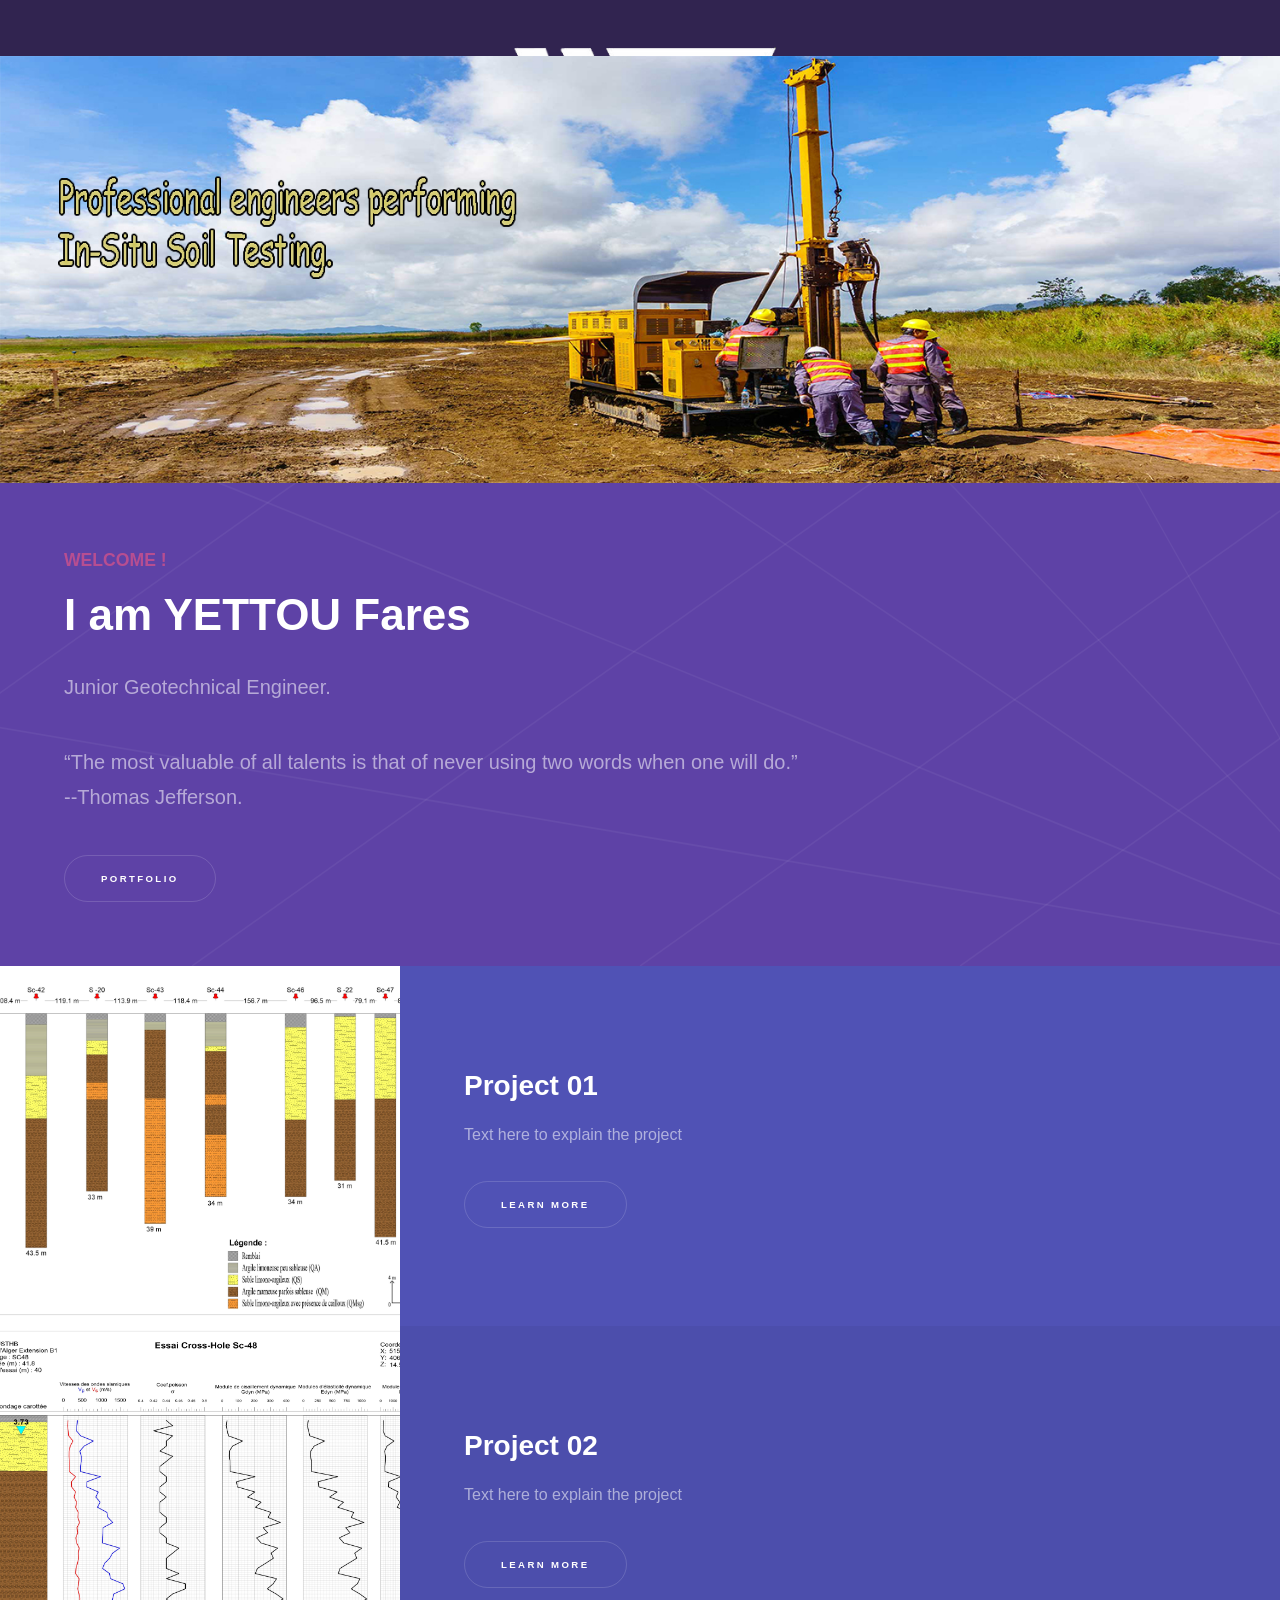
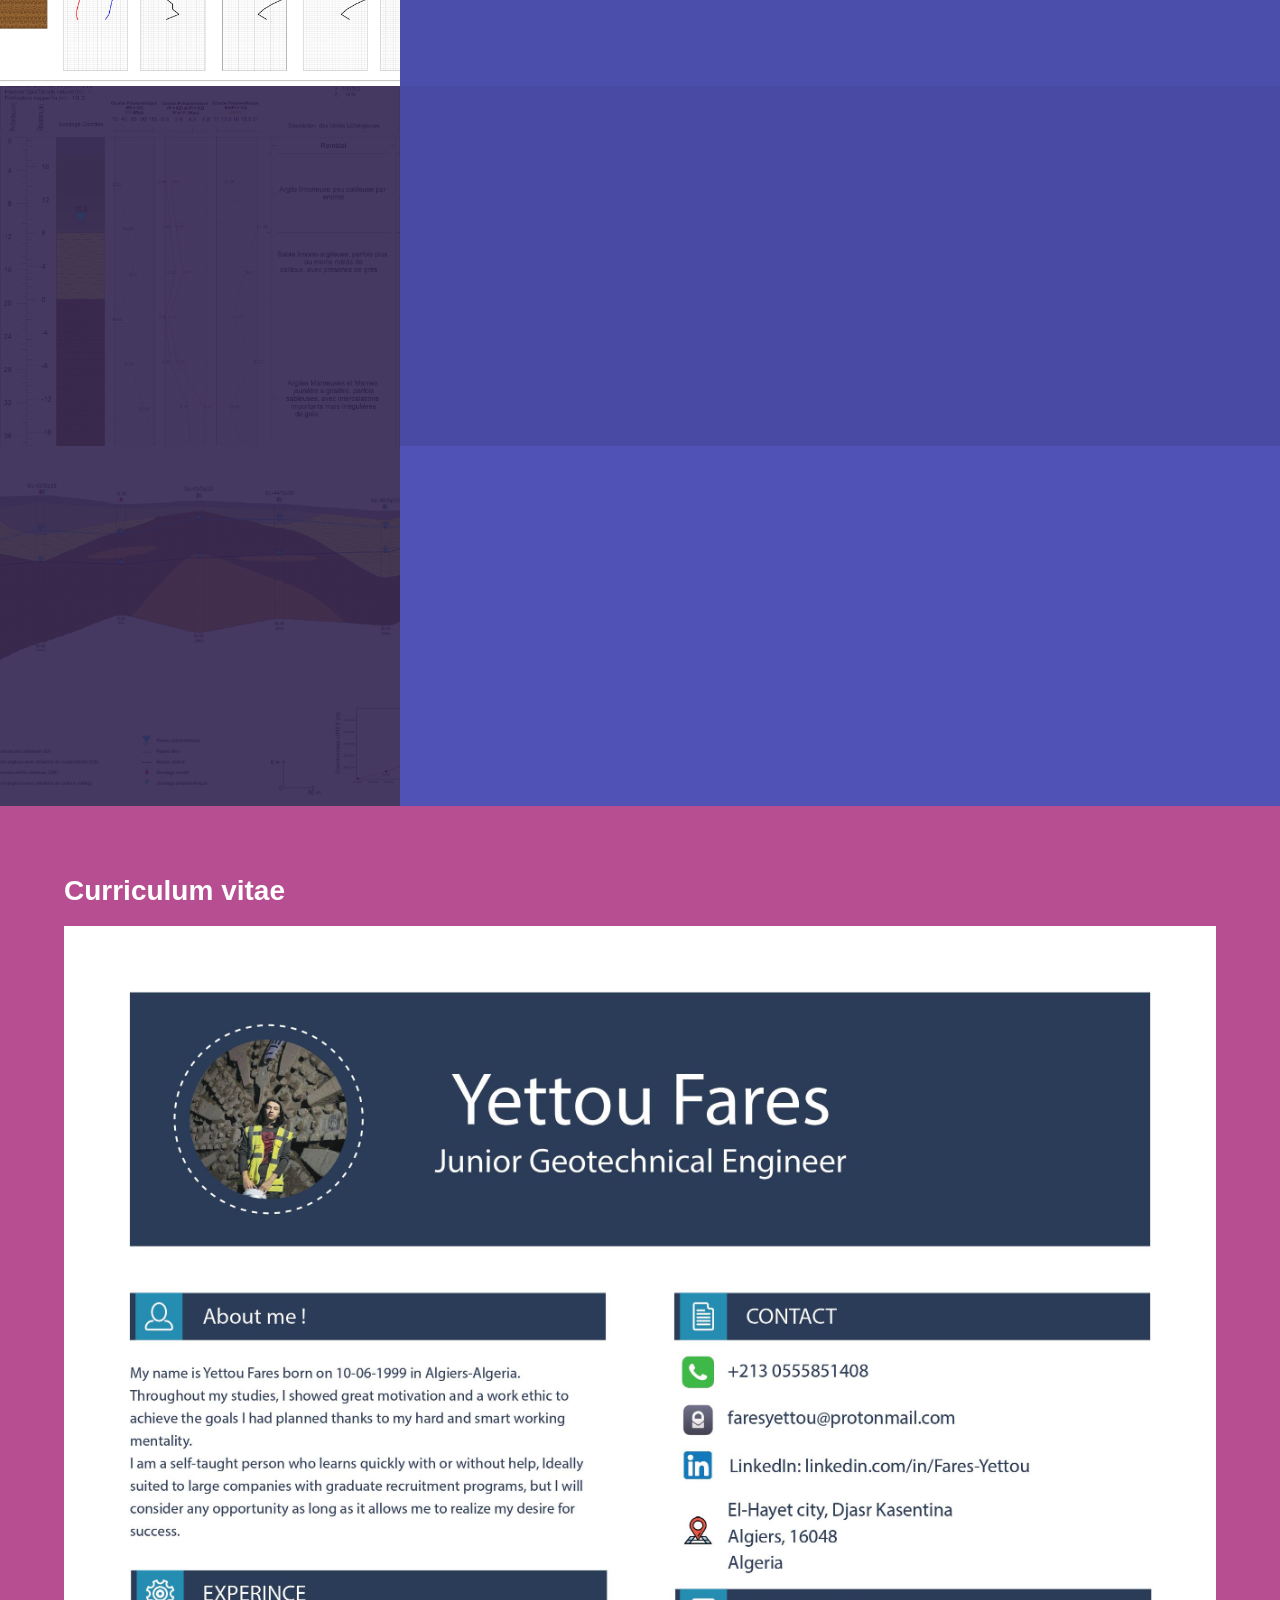
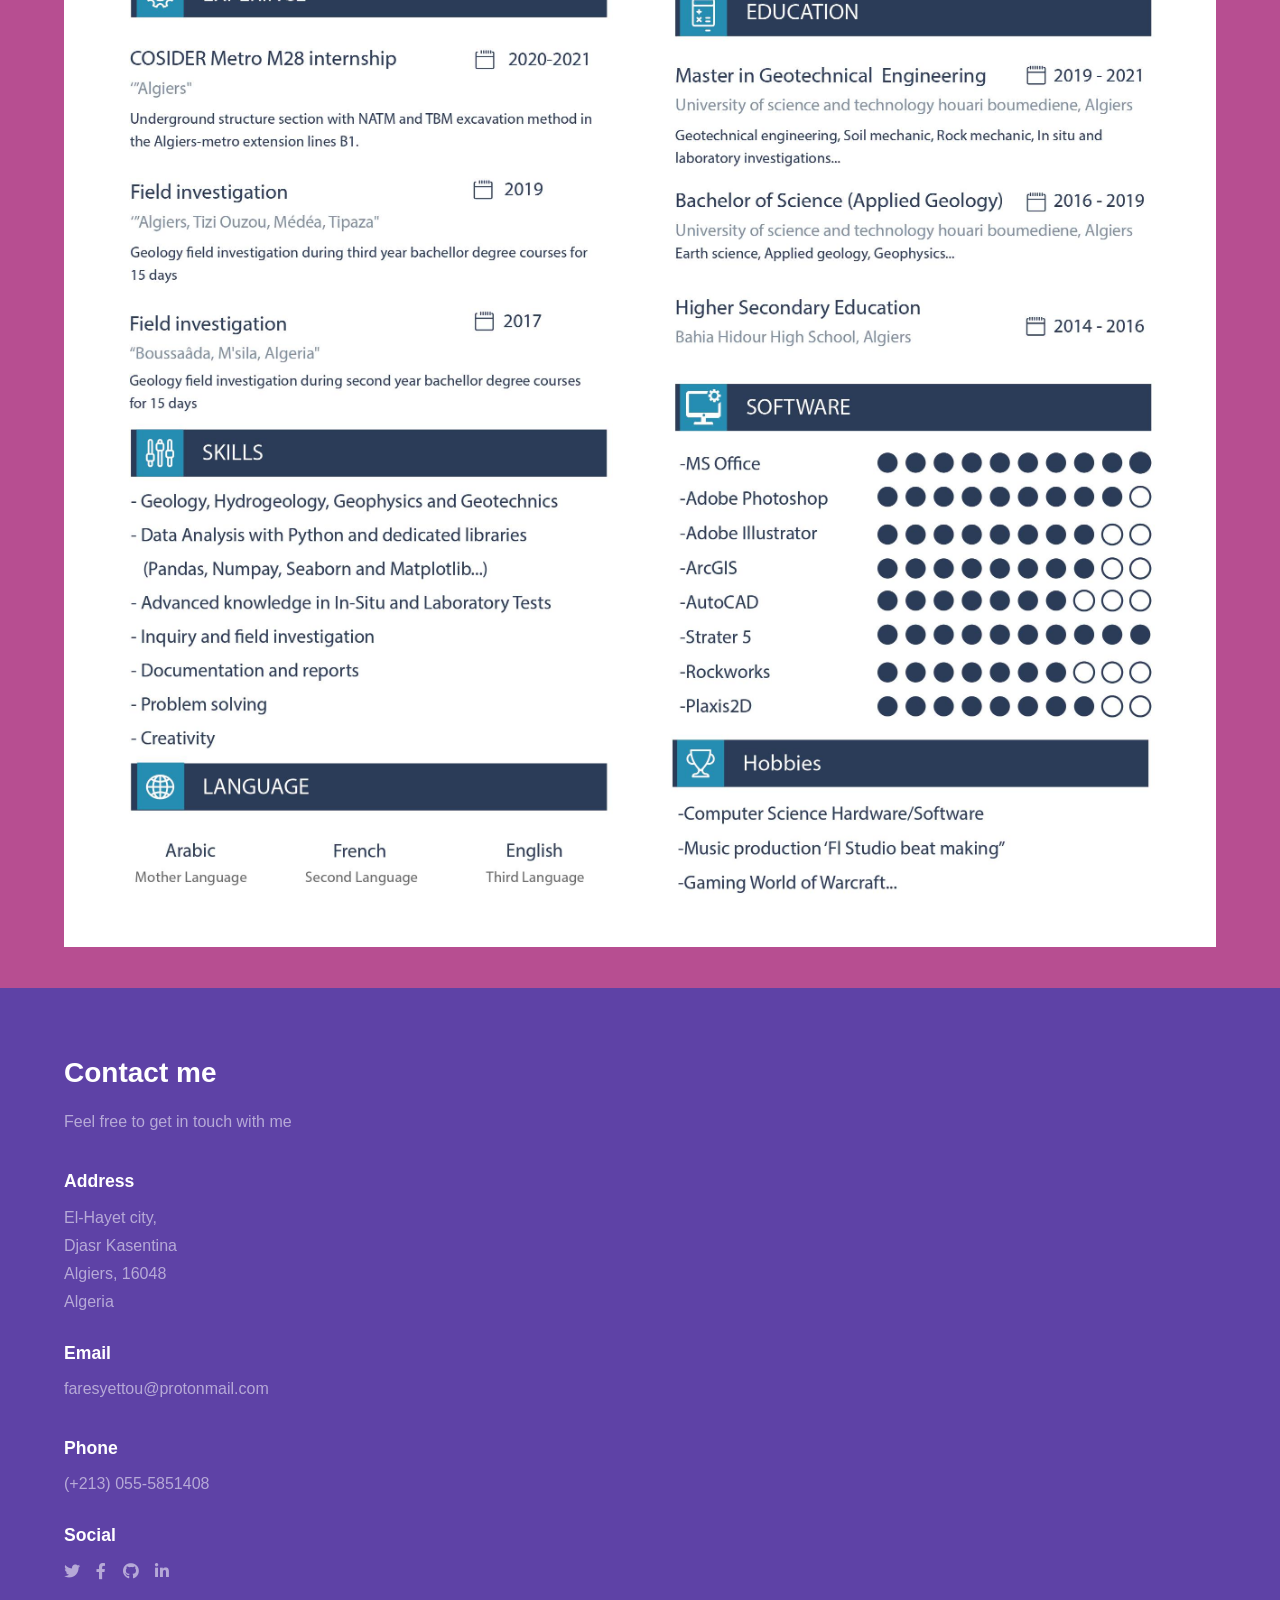
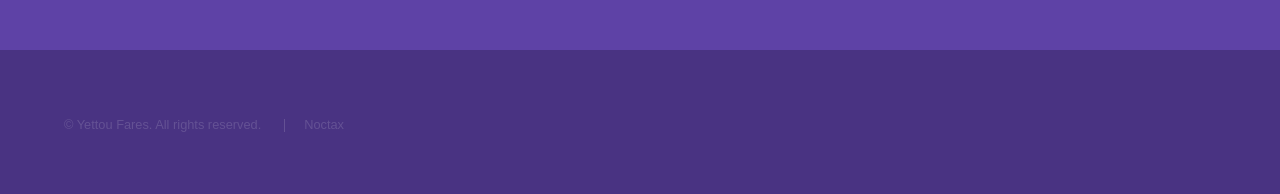
==== index.html @ afe332e6 "Add files via upload" ====
<!DOCTYPE HTML>
<html>
	<head>
		<title>Yettou-Fares</title>
		<meta charset="utf-8" />
		<meta name="viewport" content="width=device-width, initial-scale=1, user-scalable=no" />
		<link rel="icon" href="images/Logo B.png" type="image/icon type">
		<link rel="stylesheet" href="assets/css/main.css" />
		<noscript><link rel="stylesheet" href="assets/css/noscript.css" /></noscript>
	</head>

	<body class="is-preload">
		<!-- Sidebar -->
			<section id="sidebar">
				<div class="inner">
					<nav>
						<div class="innerlogo">
							<img src="images/Logo W.png" width="300" height="350" />
						</div>
						<ul>
							<li><a href="#intro">Welcome</a></li>
							<li><a href="#one">Projects</a></li>
							<li><a href="#two">Curriculum vitae</a></li>
							<li><a href="#three">Get in touch</a></li>
						</ul>
					</nav>
				</div>
			</section>

		<!-- Wrapper -->
			<div id="wrapper">
				<!-- Intro -->
					<section id="intro" class="wrapper style1 fullscreen fade-up">
						<div>
							<section id="slideshow">
								<div class="container">
									<div class="slider">
										<img class="mySlides" src="images/Banner-geotechnic.jpg" width="100%"/>
										<img class="mySlides" src="images/Banner_lab.jpg" width="100%"/>
										<img class="mySlides" src="images/Banner-GIS.jpg"width="100%"/>
										<img class="mySlides" src="images/Banner-GEO5.jpg"width="100%"/>
										<img class="mySlides" src="images/Banner.jpg"width="100%"/>
										<img class="mySlides" src="images/Banner-geotechnic.jpg"width="100%"/>
									</div>
									<script>
										var slideIndex = 0;
										carousel();
										function carousel() {
											 var i;
											 var x = document.getElementsByClassName("mySlides");
											 for (i = 0; i < x.length; i++) {
												 x[i].style.display = "none";
												}
												slideIndex++;
												if (slideIndex > x.length) {slideIndex = 1}
												x[slideIndex-1].style.display = "block";
												setTimeout(carousel, 4000); // Change image every 3 second
											}
									</script>
								</div>
							</section>
						</div>
						<div class="inner">
							<h3 style="color: #b74e91;">WELCOME !</h3>
							<h1>I am YETTOU Fares</h1>
							<p>Junior Geotechnical Engineer.</p>
							<p>“The most valuable of all talents is that of never using two words when one will do.”<br>--Thomas Jefferson.</p>
							<ul class="actions">
								<li><a href="#one" class="button scrolly">Portfolio</a></li>
							</ul>
						</div>
					</section>

				<!-- Project -->
					<section id="one" class="wrapper style2 spotlights">
						<section>
							<a href="#" class="image"><img src="images/Project01.jpg" alt="" data-position="center center" /></a>
							<div class="content">
								<div class="inner">
									<h2>Project 01</h2>
									<p>Text here to explain the project</p>
									<ul class="actions">
										<li><a href="Project01.html" class="button">Learn more</a></li>
									</ul>
								</div>
							</div>
						</section>
						<section>
							<a href="#" class="image"><img src="images/Project02.jpg" alt="" data-position="center center" /></a>
							<div class="content">
								<div class="inner">
									<h2>Project 02</h2>
									<p>Text here to explain the project</p>
									<ul class="actions">
										<li><a href="Project02.html" class="button">Learn more</a></li>
									</ul>
								</div>
							</div>
						</section>
						<section>
							<a href="#" class="image"><img src="images/Project03.jpg" alt="" data-position="25% 25%" /></a>
							<div class="content">
								<div class="inner">
									<h2>Project 03</h2>
									<p>Text here to explain the project</p>
									<ul class="actions">
										<li><a href="Project03.html" class="button">Learn more</a></li>
									</ul>
								</div>
							</div>
						</section>
						<section>
							<a href="#" class="image"><img src="images/Project04.jpg" alt="" data-position="25% 25%" /></a>
							<div class="content">
								<div class="inner">
									<h2>Project 04</h2>
									<p>Text here to explain the project</p>
									<ul class="actions">
										<li><a href="Project04.html" class="button">Learn more</a></li>
									</ul>
								</div>
							</div>
						</section>
					</section>

				<!-- CV -->
					<section id="two" class="wrapper style3 fade-up">
						<div class="inner">
							<h2>Curriculum vitae</h2>
							<img src="images/Fares CV.jpg" style='height: 100%; width: 100%; object-fit: contain'/>
							</div>

					</section>

				<!-- Three -->
				<section id="three" class="wrapper style1 fade-up">
						<div class="inner">
							<h2>Contact me</h2>
							<p>Feel free to get in touch with me </p>
								<section>
									<ul class="contact">
										<li>
											<h3>Address</h3>
											<span>El-Hayet city,<br/> Djasr Kasentina<br/>
											Algiers, 16048<br/>
											Algeria</span>
										</li>
										<li>
											<h3>Email</h3>
											<p>faresyettou@protonmail.com</p>
										</li>
										<li>
											<h3>Phone</h3>
											<span>(+213) 055-5851408</span>
										</li>
										<li>
											<h3>Social</h3>
											<ul class="icons">
												<li><a href="https://twitter.com/farescrack" class="icon brands fa-twitter"><span class="label">Twitter</span></a></li>
												<li><a href="https://www.facebook.com/fares.yettou/" class="icon brands fa-facebook-f"><span class="label">Facebook</span></a></li>
												<li><a href="https://github.com/Noctax" class="icon brands fa-github"><span class="label">GitHub</span></a></li>
											  </span></a></li>
												<li><a href="https://www.linkedin.com/in/fares-yettou-89438b177/" class="icon brands fa-linkedin-in"><span class="label">LinkedIn</span></a></li>
											</ul>
										</li>
									</ul>
								</section>
							<div>
						</div>
					</section>
			</div>

		<!-- Footer -->
		<footer id="footer" class="wrapper style1-alt">
				<div class="inner">
					<ul class="menu">
						<li>&copy; Yettou Fares. All rights reserved.</li> <li>Noctax</li>
					</ul>
				</div>
			</footer>

		<!-- Scripts -->
			<script src="assets/js/jquery.min.js"></script>
			<script src="assets/js/jquery.scrollex.min.js"></script>
			<script src="assets/js/jquery.scrolly.min.js"></script>
			<script src="assets/js/browser.min.js"></script>
			<script src="assets/js/breakpoints.min.js"></script>
			<script src="assets/js/util.js"></script>
			<script src="assets/js/main.js"></script>

	</body>
</html>
---- assets/css/main.css ----
@import url(fontawesome-all.min.css);

html, body, div, span, applet, object,
iframe, h1, h2, h3, h4, h5, h6, p, blockquote,
pre, a, abbr, acronym, address, big, cite,
code, del, dfn, em, img, ins, kbd, q, s, samp,
small, strike, strong, sub, sup, tt, var, b,
u, i, center, dl, dt, dd, ol, ul, li, fieldset,
form, label, legend, table, caption, tbody,
tfoot, thead, tr, th, td, article, aside,
canvas, details, embed, figure, figcaption,
footer, header, hgroup, menu, nav, output, ruby,
section, summary, time, mark, audio, video {
	margin: 0;
	padding: 0;
	border: 0;
	font-size: 100%;
	font: inherit;
	vertical-align: baseline;}

article, aside, details, figcaption, figure,
footer, header, hgroup, menu, nav, section {
	display: block;}

body {
	line-height: 1;
}

ol, ul {
	list-style: none;
}

blockquote, q {
	quotes: none;
}

	blockquote:before, blockquote:after, q:before, q:after {
		content: '';
		content: none;
	}

table {
	border-collapse: collapse;
	border-spacing: 0;
}

body {
	-webkit-text-size-adjust: none;
}

mark {
	background-color: transparent;
	color: inherit;
}

input::-moz-focus-inner {
	border: 0;
	padding: 0;
}

input, select, textarea {
	-moz-appearance: none;
	-webkit-appearance: none;
	-ms-appearance: none;
	appearance: none;
}

/* Basic */

	@-ms-viewport {
		width: device-width;
	}

	body {
		-ms-overflow-style: scrollbar;
	}

	@media screen and (max-width: 480px) {

		html, body {
			min-width: 320px;
		}

	}

	html {
		box-sizing: border-box;
	}

	*, *:before, *:after {
		box-sizing: inherit;
	}

	body {
		background: #312450;
	}

		body.is-preload *, body.is-preload *:before, body.is-preload *:after {
			-moz-animation: none !important;
			-webkit-animation: none !important;
			-ms-animation: none !important;
			animation: none !important;
			-moz-transition: none !important;
			-webkit-transition: none !important;
			-ms-transition: none !important;
			transition: none !important;
		}

/* Type */

	body, input, select, textarea {
		color: rgba(255, 255, 255, 0.55);
		font-family: Arial, Helvetica, sans-serif;
		font-size: 16.5pt;
		font-weight: normal;
		line-height: 1.75;
	}

		@media screen and (max-width: 1680px) {

			body, input, select, textarea {
				font-size: 13pt;
			}

		}

		@media screen and (max-width: 1280px) {

			body, input, select, textarea {
				font-size: 12pt;
			}

		}

		@media screen and (max-width: 360px) {

			body, input, select, textarea {
				font-size: 11pt;
			}

		}

	a {
		-moz-transition: color 0.2s ease, border-bottom-color 0.2s ease;
		-webkit-transition: color 0.2s ease, border-bottom-color 0.2s ease;
		-ms-transition: color 0.2s ease, border-bottom-color 0.2s ease;
		transition: color 0.2s ease, border-bottom-color 0.2s ease;
		border-bottom: dotted 1px rgba(255, 255, 255, 0.35);
		color: inherit;
		text-decoration: none;
	}

		a:hover {
			border-bottom-color: transparent;
			color: #ffffff;
		}

	strong, b {
		color: #ffffff;
		font-weight: bold;
	}

	em, i {
		font-style: italic;
	}

	p {
		margin: 0 0 2em 0;
	}

	h1, h2, h3, h4, h5, h6 {
		color: #ffffff;
		font-weight: bold;
		line-height: 1.5;
		margin: 0 0 0.5em 0;
	}

		h1 a, h2 a, h3 a, h4 a, h5 a, h6 a {
			color: inherit;
			text-decoration: none;
		}

	h1 {
		font-size: 2.75em;
	}

		h1.major {
			margin: 0 0 1.3em 0;
			position: relative;
			padding-bottom: 0.35em;
		}

			h1.major:after {
				background-image: -moz-linear-gradient(to right, #5e42a6, #b74e91);
				background-image: -webkit-linear-gradient(to right, #5e42a6, #b74e91);
				background-image: -ms-linear-gradient(to right, #5e42a6, #b74e91);
				background-image: linear-gradient(to right, #5e42a6, #b74e91);
				-moz-transition: max-width 0.2s ease;
				-webkit-transition: max-width 0.2s ease;
				-ms-transition: max-width 0.2s ease;
				transition: max-width 0.2s ease;
				border-radius: 0.2em;
				bottom: 0;
				content: '';
				height: 0.05em;
				position: absolute;
				right: 0;
				width: 100%;
			}

	h2 {
		font-size: 1.75em;
	}

	h3 {
		font-size: 1.1em;
	}

	h4 {
		font-size: 1em;
	}

	h5 {
		font-size: 0.8em;
	}

	h6 {
		font-size: 0.6em;
	}

	@media screen and (max-width: 736px) {

		h1 {
			font-size: 2em;
		}

		h2 {
			font-size: 1.25em;
		}

		h3 {
			font-size: 1em;
		}

		h4 {
			font-size: 0.8em;
		}

		h5 {
			font-size: 0.6em;
		}

		h6 {
			font-size: 0.6em;
		}

	}

	sub {
		font-size: 0.8em;
		position: relative;
		top: 0.5em;
	}

	sup {
		font-size: 0.8em;
		position: relative;
		top: -0.5em;
	}

	blockquote {
		border-left: solid 4px rgba(255, 255, 255, 0.15);
		font-style: italic;
		margin: 0 0 2em 0;
		padding: 0.5em 0 0.5em 2em;
	}

	code {
		background: rgba(255, 255, 255, 0.05);
		border-radius: 0.25em;
		border: solid 1px rgba(255, 255, 255, 0.15);
		font-family: "Courier New", monospace;
		font-size: 0.9em;
		margin: 0 0.25em;
		padding: 0.25em 0.65em;
	}

	pre {
		-webkit-overflow-scrolling: touch;
		font-family: "Courier New", monospace;
		font-size: 0.9em;
		margin: 0 0 2em 0;
	}

		pre code {
			display: block;
			line-height: 1.75em;
			padding: 1em 1.5em;
			overflow-x: auto;
		}

	hr {
		border: 0;
		border-bottom: solid 1px rgba(255, 255, 255, 0.15);
		margin: 2em 0;
	}

		hr.major {
			margin: 3em 0;
		}

	.align-left {
		text-align: left;
	}

	.align-center {
		text-align: center;
	}

	.align-right {
		text-align: right;
	}

/* Row */

	.row {
		display: flex;
		flex-wrap: wrap;
		box-sizing: border-box;
		align-items: stretch;
	}

		.row > * {
			box-sizing: border-box;
		}

		.row.gtr-uniform > * > :last-child {
			margin-bottom: 0;
		}

		.row.aln-left {
			justify-content: flex-start;
		}

		.row.aln-center {
			justify-content: center;
		}

		.row.aln-right {
			justify-content: flex-end;
		}

		.row.aln-top {
			align-items: flex-start;
		}

		.row.aln-middle {
			align-items: center;
		}

		.row.aln-bottom {
			align-items: flex-end;
		}

		.row > .imp {
			order: -1;
		}

		.row > .col-1 {
			width: 8.33333%;
		}

		.row > .off-1 {
			margin-left: 8.33333%;
		}

		.row > .col-2 {
			width: 16.66667%;
		}

		.row > .off-2 {
			margin-left: 16.66667%;
		}

		.row > .col-3 {
			width: 25%;
		}

		.row > .off-3 {
			margin-left: 25%;
		}

		.row > .col-4 {
			width: 33.33333%;
		}

		.row > .off-4 {
			margin-left: 33.33333%;
		}

		.row > .col-5 {
			width: 41.66667%;
		}

		.row > .off-5 {
			margin-left: 41.66667%;
		}

		.row > .col-6 {
			width: 50%;
		}

		.row > .off-6 {
			margin-left: 50%;
		}

		.row > .col-7 {
			width: 58.33333%;
		}

		.row > .off-7 {
			margin-left: 58.33333%;
		}

		.row > .col-8 {
			width: 66.66667%;
		}

		.row > .off-8 {
			margin-left: 66.66667%;
		}

		.row > .col-9 {
			width: 75%;
		}

		.row > .off-9 {
			margin-left: 75%;
		}

		.row > .col-10 {
			width: 83.33333%;
		}

		.row > .off-10 {
			margin-left: 83.33333%;
		}

		.row > .col-11 {
			width: 91.66667%;
		}

		.row > .off-11 {
			margin-left: 91.66667%;
		}

		.row > .col-12 {
			width: 100%;
		}

		.row > .off-12 {
			margin-left: 100%;
		}

		.row.gtr-0 {
			margin-top: 0;
			margin-left: 0em;
		}

			.row.gtr-0 > * {
				padding: 0 0 0 0em;
			}

			.row.gtr-0.gtr-uniform {
				margin-top: 0em;
			}

				.row.gtr-0.gtr-uniform > * {
					padding-top: 0em;
				}

		.row.gtr-25 {
			margin-top: 0;
			margin-left: -0.375em;
		}

			.row.gtr-25 > * {
				padding: 0 0 0 0.375em;
			}

			.row.gtr-25.gtr-uniform {
				margin-top: -0.375em;
			}

				.row.gtr-25.gtr-uniform > * {
					padding-top: 0.375em;
				}

		.row.gtr-50 {
			margin-top: 0;
			margin-left: -0.75em;
		}

			.row.gtr-50 > * {
				padding: 0 0 0 0.75em;
			}

			.row.gtr-50.gtr-uniform {
				margin-top: -0.75em;
			}

				.row.gtr-50.gtr-uniform > * {
					padding-top: 0.75em;
				}

		.row {
			margin-top: 0;
			margin-left: -1.5em;
		}

			.row > * {
				padding: 0 0 0 1.5em;
			}

			.row.gtr-uniform {
				margin-top: -1.5em;
			}

				.row.gtr-uniform > * {
					padding-top: 1.5em;
				}

		.row.gtr-150 {
			margin-top: 0;
			margin-left: -2.25em;
		}

			.row.gtr-150 > * {
				padding: 0 0 0 2.25em;
			}

			.row.gtr-150.gtr-uniform {
				margin-top: -2.25em;
			}

				.row.gtr-150.gtr-uniform > * {
					padding-top: 2.25em;
				}

		.row.gtr-200 {
			margin-top: 0;
			margin-left: -3em;
		}

			.row.gtr-200 > * {
				padding: 0 0 0 3em;
			}

			.row.gtr-200.gtr-uniform {
				margin-top: -3em;
			}

				.row.gtr-200.gtr-uniform > * {
					padding-top: 3em;
				}

		@media screen and (max-width: 1680px) {

			.row {
				display: flex;
				flex-wrap: wrap;
				box-sizing: border-box;
				align-items: stretch;
			}

				.row > * {
					box-sizing: border-box;
				}

				.row.gtr-uniform > * > :last-child {
					margin-bottom: 0;
				}

				.row.aln-left {
					justify-content: flex-start;
				}

				.row.aln-center {
					justify-content: center;
				}

				.row.aln-right {
					justify-content: flex-end;
				}

				.row.aln-top {
					align-items: flex-start;
				}

				.row.aln-middle {
					align-items: center;
				}

				.row.aln-bottom {
					align-items: flex-end;
				}

				.row > .imp-xlarge {
					order: -1;
				}

				.row > .col-1-xlarge {
					width: 8.33333%;
				}

				.row > .off-1-xlarge {
					margin-left: 8.33333%;
				}

				.row > .col-2-xlarge {
					width: 16.66667%;
				}

				.row > .off-2-xlarge {
					margin-left: 16.66667%;
				}

				.row > .col-3-xlarge {
					width: 25%;
				}

				.row > .off-3-xlarge {
					margin-left: 25%;
				}

				.row > .col-4-xlarge {
					width: 33.33333%;
				}

				.row > .off-4-xlarge {
					margin-left: 33.33333%;
				}

				.row > .col-5-xlarge {
					width: 41.66667%;
				}

				.row > .off-5-xlarge {
					margin-left: 41.66667%;
				}

				.row > .col-6-xlarge {
					width: 50%;
				}

				.row > .off-6-xlarge {
					margin-left: 50%;
				}

				.row > .col-7-xlarge {
					width: 58.33333%;
				}

				.row > .off-7-xlarge {
					margin-left: 58.33333%;
				}

				.row > .col-8-xlarge {
					width: 66.66667%;
				}

				.row > .off-8-xlarge {
					margin-left: 66.66667%;
				}

				.row > .col-9-xlarge {
					width: 75%;
				}

				.row > .off-9-xlarge {
					margin-left: 75%;
				}

				.row > .col-10-xlarge {
					width: 83.33333%;
				}

				.row > .off-10-xlarge {
					margin-left: 83.33333%;
				}

				.row > .col-11-xlarge {
					width: 91.66667%;
				}

				.row > .off-11-xlarge {
					margin-left: 91.66667%;
				}

				.row > .col-12-xlarge {
					width: 100%;
				}

				.row > .off-12-xlarge {
					margin-left: 100%;
				}

				.row.gtr-0 {
					margin-top: 0;
					margin-left: 0em;
				}

					.row.gtr-0 > * {
						padding: 0 0 0 0em;
					}

					.row.gtr-0.gtr-uniform {
						margin-top: 0em;
					}

						.row.gtr-0.gtr-uniform > * {
							padding-top: 0em;
						}

				.row.gtr-25 {
					margin-top: 0;
					margin-left: -0.375em;
				}

					.row.gtr-25 > * {
						padding: 0 0 0 0.375em;
					}

					.row.gtr-25.gtr-uniform {
						margin-top: -0.375em;
					}

						.row.gtr-25.gtr-uniform > * {
							padding-top: 0.375em;
						}

				.row.gtr-50 {
					margin-top: 0;
					margin-left: -0.75em;
				}

					.row.gtr-50 > * {
						padding: 0 0 0 0.75em;
					}

					.row.gtr-50.gtr-uniform {
						margin-top: -0.75em;
					}

						.row.gtr-50.gtr-uniform > * {
							padding-top: 0.75em;
						}

				.row {
					margin-top: 0;
					margin-left: -1.5em;
				}

					.row > * {
						padding: 0 0 0 1.5em;
					}

					.row.gtr-uniform {
						margin-top: -1.5em;
					}

						.row.gtr-uniform > * {
							padding-top: 1.5em;
						}

				.row.gtr-150 {
					margin-top: 0;
					margin-left: -2.25em;
				}

					.row.gtr-150 > * {
						padding: 0 0 0 2.25em;
					}

					.row.gtr-150.gtr-uniform {
						margin-top: -2.25em;
					}

						.row.gtr-150.gtr-uniform > * {
							padding-top: 2.25em;
						}

				.row.gtr-200 {
					margin-top: 0;
					margin-left: -3em;
				}

					.row.gtr-200 > * {
						padding: 0 0 0 3em;
					}

					.row.gtr-200.gtr-uniform {
						margin-top: -3em;
					}

						.row.gtr-200.gtr-uniform > * {
							padding-top: 3em;
						}

		}

		@media screen and (max-width: 1280px) {

			.row {
				display: flex;
				flex-wrap: wrap;
				box-sizing: border-box;
				align-items: stretch;
			}

				.row > * {
					box-sizing: border-box;
				}

				.row.gtr-uniform > * > :last-child {
					margin-bottom: 0;
				}

				.row.aln-left {
					justify-content: flex-start;
				}

				.row.aln-center {
					justify-content: center;
				}

				.row.aln-right {
					justify-content: flex-end;
				}

				.row.aln-top {
					align-items: flex-start;
				}

				.row.aln-middle {
					align-items: center;
				}

				.row.aln-bottom {
					align-items: flex-end;
				}

				.row > .imp-large {
					order: -1;
				}

				.row > .col-1-large {
					width: 8.33333%;
				}

				.row > .off-1-large {
					margin-left: 8.33333%;
				}

				.row > .col-2-large {
					width: 16.66667%;
				}

				.row > .off-2-large {
					margin-left: 16.66667%;
				}

				.row > .col-3-large {
					width: 25%;
				}

				.row > .off-3-large {
					margin-left: 25%;
				}

				.row > .col-4-large {
					width: 33.33333%;
				}

				.row > .off-4-large {
					margin-left: 33.33333%;
				}

				.row > .col-5-large {
					width: 41.66667%;
				}

				.row > .off-5-large {
					margin-left: 41.66667%;
				}

				.row > .col-6-large {
					width: 50%;
				}

				.row > .off-6-large {
					margin-left: 50%;
				}

				.row > .col-7-large {
					width: 58.33333%;
				}

				.row > .off-7-large {
					margin-left: 58.33333%;
				}

				.row > .col-8-large {
					width: 66.66667%;
				}

				.row > .off-8-large {
					margin-left: 66.66667%;
				}

				.row > .col-9-large {
					width: 75%;
				}

				.row > .off-9-large {
					margin-left: 75%;
				}

				.row > .col-10-large {
					width: 83.33333%;
				}

				.row > .off-10-large {
					margin-left: 83.33333%;
				}

				.row > .col-11-large {
					width: 91.66667%;
				}

				.row > .off-11-large {
					margin-left: 91.66667%;
				}

				.row > .col-12-large {
					width: 100%;
				}

				.row > .off-12-large {
					margin-left: 100%;
				}

				.row.gtr-0 {
					margin-top: 0;
					margin-left: 0em;
				}

					.row.gtr-0 > * {
						padding: 0 0 0 0em;
					}

					.row.gtr-0.gtr-uniform {
						margin-top: 0em;
					}

						.row.gtr-0.gtr-uniform > * {
							padding-top: 0em;
						}

				.row.gtr-25 {
					margin-top: 0;
					margin-left: -0.375em;
				}

					.row.gtr-25 > * {
						padding: 0 0 0 0.375em;
					}

					.row.gtr-25.gtr-uniform {
						margin-top: -0.375em;
					}

						.row.gtr-25.gtr-uniform > * {
							padding-top: 0.375em;
						}

				.row.gtr-50 {
					margin-top: 0;
					margin-left: -0.75em;
				}

					.row.gtr-50 > * {
						padding: 0 0 0 0.75em;
					}

					.row.gtr-50.gtr-uniform {
						margin-top: -0.75em;
					}

						.row.gtr-50.gtr-uniform > * {
							padding-top: 0.75em;
						}

				.row {
					margin-top: 0;
					margin-left: -1.5em;
				}

					.row > * {
						padding: 0 0 0 1.5em;
					}

					.row.gtr-uniform {
						margin-top: -1.5em;
					}

						.row.gtr-uniform > * {
							padding-top: 1.5em;
						}

				.row.gtr-150 {
					margin-top: 0;
					margin-left: -2.25em;
				}

					.row.gtr-150 > * {
						padding: 0 0 0 2.25em;
					}

					.row.gtr-150.gtr-uniform {
						margin-top: -2.25em;
					}

						.row.gtr-150.gtr-uniform > * {
							padding-top: 2.25em;
						}

				.row.gtr-200 {
					margin-top: 0;
					margin-left: -3em;
				}

					.row.gtr-200 > * {
						padding: 0 0 0 3em;
					}

					.row.gtr-200.gtr-uniform {
						margin-top: -3em;
					}

						.row.gtr-200.gtr-uniform > * {
							padding-top: 3em;
						}

		}

		@media screen and (max-width: 980px) {

			.row {
				display: flex;
				flex-wrap: wrap;
				box-sizing: border-box;
				align-items: stretch;
			}

				.row > * {
					box-sizing: border-box;
				}

				.row.gtr-uniform > * > :last-child {
					margin-bottom: 0;
				}

				.row.aln-left {
					justify-content: flex-start;
				}

				.row.aln-center {
					justify-content: center;
				}

				.row.aln-right {
					justify-content: flex-end;
				}

				.row.aln-top {
					align-items: flex-start;
				}

				.row.aln-middle {
					align-items: center;
				}

				.row.aln-bottom {
					align-items: flex-end;
				}

				.row > .imp-medium {
					order: -1;
				}

				.row > .col-1-medium {
					width: 8.33333%;
				}

				.row > .off-1-medium {
					margin-left: 8.33333%;
				}

				.row > .col-2-medium {
					width: 16.66667%;
				}

				.row > .off-2-medium {
					margin-left: 16.66667%;
				}

				.row > .col-3-medium {
					width: 25%;
				}

				.row > .off-3-medium {
					margin-left: 25%;
				}

				.row > .col-4-medium {
					width: 33.33333%;
				}

				.row > .off-4-medium {
					margin-left: 33.33333%;
				}

				.row > .col-5-medium {
					width: 41.66667%;
				}

				.row > .off-5-medium {
					margin-left: 41.66667%;
				}

				.row > .col-6-medium {
					width: 50%;
				}

				.row > .off-6-medium {
					margin-left: 50%;
				}

				.row > .col-7-medium {
					width: 58.33333%;
				}

				.row > .off-7-medium {
					margin-left: 58.33333%;
				}

				.row > .col-8-medium {
					width: 66.66667%;
				}

				.row > .off-8-medium {
					margin-left: 66.66667%;
				}

				.row > .col-9-medium {
					width: 75%;
				}

				.row > .off-9-medium {
					margin-left: 75%;
				}

				.row > .col-10-medium {
					width: 83.33333%;
				}

				.row > .off-10-medium {
					margin-left: 83.33333%;
				}

				.row > .col-11-medium {
					width: 91.66667%;
				}

				.row > .off-11-medium {
					margin-left: 91.66667%;
				}

				.row > .col-12-medium {
					width: 100%;
				}

				.row > .off-12-medium {
					margin-left: 100%;
				}

				.row.gtr-0 {
					margin-top: 0;
					margin-left: 0em;
				}

					.row.gtr-0 > * {
						padding: 0 0 0 0em;
					}

					.row.gtr-0.gtr-uniform {
						margin-top: 0em;
					}

						.row.gtr-0.gtr-uniform > * {
							padding-top: 0em;
						}

				.row.gtr-25 {
					margin-top: 0;
					margin-left: -0.375em;
				}

					.row.gtr-25 > * {
						padding: 0 0 0 0.375em;
					}

					.row.gtr-25.gtr-uniform {
						margin-top: -0.375em;
					}

						.row.gtr-25.gtr-uniform > * {
							padding-top: 0.375em;
						}

				.row.gtr-50 {
					margin-top: 0;
					margin-left: -0.75em;
				}

					.row.gtr-50 > * {
						padding: 0 0 0 0.75em;
					}

					.row.gtr-50.gtr-uniform {
						margin-top: -0.75em;
					}

						.row.gtr-50.gtr-uniform > * {
							padding-top: 0.75em;
						}

				.row {
					margin-top: 0;
					margin-left: -1.5em;
				}

					.row > * {
						padding: 0 0 0 1.5em;
					}

					.row.gtr-uniform {
						margin-top: -1.5em;
					}

						.row.gtr-uniform > * {
							padding-top: 1.5em;
						}

				.row.gtr-150 {
					margin-top: 0;
					margin-left: -2.25em;
				}

					.row.gtr-150 > * {
						padding: 0 0 0 2.25em;
					}

					.row.gtr-150.gtr-uniform {
						margin-top: -2.25em;
					}

						.row.gtr-150.gtr-uniform > * {
							padding-top: 2.25em;
						}

				.row.gtr-200 {
					margin-top: 0;
					margin-left: -3em;
				}

					.row.gtr-200 > * {
						padding: 0 0 0 3em;
					}

					.row.gtr-200.gtr-uniform {
						margin-top: -3em;
					}

						.row.gtr-200.gtr-uniform > * {
							padding-top: 3em;
						}

		}

		@media screen and (max-width: 736px) {

			.row {
				display: flex;
				flex-wrap: wrap;
				box-sizing: border-box;
				align-items: stretch;
			}

				.row > * {
					box-sizing: border-box;
				}

				.row.gtr-uniform > * > :last-child {
					margin-bottom: 0;
				}

				.row.aln-left {
					justify-content: flex-start;
				}

				.row.aln-center {
					justify-content: center;
				}

				.row.aln-right {
					justify-content: flex-end;
				}

				.row.aln-top {
					align-items: flex-start;
				}

				.row.aln-middle {
					align-items: center;
				}

				.row.aln-bottom {
					align-items: flex-end;
				}

				.row > .imp-small {
					order: -1;
				}

				.row > .col-1-small {
					width: 8.33333%;
				}

				.row > .off-1-small {
					margin-left: 8.33333%;
				}

				.row > .col-2-small {
					width: 16.66667%;
				}

				.row > .off-2-small {
					margin-left: 16.66667%;
				}

				.row > .col-3-small {
					width: 25%;
				}

				.row > .off-3-small {
					margin-left: 25%;
				}

				.row > .col-4-small {
					width: 33.33333%;
				}

				.row > .off-4-small {
					margin-left: 33.33333%;
				}

				.row > .col-5-small {
					width: 41.66667%;
				}

				.row > .off-5-small {
					margin-left: 41.66667%;
				}

				.row > .col-6-small {
					width: 50%;
				}

				.row > .off-6-small {
					margin-left: 50%;
				}

				.row > .col-7-small {
					width: 58.33333%;
				}

				.row > .off-7-small {
					margin-left: 58.33333%;
				}

				.row > .col-8-small {
					width: 66.66667%;
				}

				.row > .off-8-small {
					margin-left: 66.66667%;
				}

				.row > .col-9-small {
					width: 75%;
				}

				.row > .off-9-small {
					margin-left: 75%;
				}

				.row > .col-10-small {
					width: 83.33333%;
				}

				.row > .off-10-small {
					margin-left: 83.33333%;
				}

				.row > .col-11-small {
					width: 91.66667%;
				}

				.row > .off-11-small {
					margin-left: 91.66667%;
				}

				.row > .col-12-small {
					width: 100%;
				}

				.row > .off-12-small {
					margin-left: 100%;
				}

				.row.gtr-0 {
					margin-top: 0;
					margin-left: 0em;
				}

					.row.gtr-0 > * {
						padding: 0 0 0 0em;
					}

					.row.gtr-0.gtr-uniform {
						margin-top: 0em;
					}

						.row.gtr-0.gtr-uniform > * {
							padding-top: 0em;
						}

				.row.gtr-25 {
					margin-top: 0;
					margin-left: -0.375em;
				}

					.row.gtr-25 > * {
						padding: 0 0 0 0.375em;
					}

					.row.gtr-25.gtr-uniform {
						margin-top: -0.375em;
					}

						.row.gtr-25.gtr-uniform > * {
							padding-top: 0.375em;
						}

				.row.gtr-50 {
					margin-top: 0;
					margin-left: -0.75em;
				}

					.row.gtr-50 > * {
						padding: 0 0 0 0.75em;
					}

					.row.gtr-50.gtr-uniform {
						margin-top: -0.75em;
					}

						.row.gtr-50.gtr-uniform > * {
							padding-top: 0.75em;
						}

				.row {
					margin-top: 0;
					margin-left: -1.5em;
				}

					.row > * {
						padding: 0 0 0 1.5em;
					}

					.row.gtr-uniform {
						margin-top: -1.5em;
					}

						.row.gtr-uniform > * {
							padding-top: 1.5em;
						}

				.row.gtr-150 {
					margin-top: 0;
					margin-left: -2.25em;
				}

					.row.gtr-150 > * {
						padding: 0 0 0 2.25em;
					}

					.row.gtr-150.gtr-uniform {
						margin-top: -2.25em;
					}

						.row.gtr-150.gtr-uniform > * {
							padding-top: 2.25em;
						}

				.row.gtr-200 {
					margin-top: 0;
					margin-left: -3em;
				}

					.row.gtr-200 > * {
						padding: 0 0 0 3em;
					}

					.row.gtr-200.gtr-uniform {
						margin-top: -3em;
					}

						.row.gtr-200.gtr-uniform > * {
							padding-top: 3em;
						}

		}

		@media screen and (max-width: 480px) {

			.row {
				display: flex;
				flex-wrap: wrap;
				box-sizing: border-box;
				align-items: stretch;
			}

				.row > * {
					box-sizing: border-box;
				}

				.row.gtr-uniform > * > :last-child {
					margin-bottom: 0;
				}

				.row.aln-left {
					justify-content: flex-start;
				}

				.row.aln-center {
					justify-content: center;
				}

				.row.aln-right {
					justify-content: flex-end;
				}

				.row.aln-top {
					align-items: flex-start;
				}

				.row.aln-middle {
					align-items: center;
				}

				.row.aln-bottom {
					align-items: flex-end;
				}

				.row > .imp-xsmall {
					order: -1;
				}

				.row > .col-1-xsmall {
					width: 8.33333%;
				}

				.row > .off-1-xsmall {
					margin-left: 8.33333%;
				}

				.row > .col-2-xsmall {
					width: 16.66667%;
				}

				.row > .off-2-xsmall {
					margin-left: 16.66667%;
				}

				.row > .col-3-xsmall {
					width: 25%;
				}

				.row > .off-3-xsmall {
					margin-left: 25%;
				}

				.row > .col-4-xsmall {
					width: 33.33333%;
				}

				.row > .off-4-xsmall {
					margin-left: 33.33333%;
				}

				.row > .col-5-xsmall {
					width: 41.66667%;
				}

				.row > .off-5-xsmall {
					margin-left: 41.66667%;
				}

				.row > .col-6-xsmall {
					width: 50%;
				}

				.row > .off-6-xsmall {
					margin-left: 50%;
				}

				.row > .col-7-xsmall {
					width: 58.33333%;
				}

				.row > .off-7-xsmall {
					margin-left: 58.33333%;
				}

				.row > .col-8-xsmall {
					width: 66.66667%;
				}

				.row > .off-8-xsmall {
					margin-left: 66.66667%;
				}

				.row > .col-9-xsmall {
					width: 75%;
				}

				.row > .off-9-xsmall {
					margin-left: 75%;
				}

				.row > .col-10-xsmall {
					width: 83.33333%;
				}

				.row > .off-10-xsmall {
					margin-left: 83.33333%;
				}

				.row > .col-11-xsmall {
					width: 91.66667%;
				}

				.row > .off-11-xsmall {
					margin-left: 91.66667%;
				}

				.row > .col-12-xsmall {
					width: 100%;
				}

				.row > .off-12-xsmall {
					margin-left: 100%;
				}

				.row.gtr-0 {
					margin-top: 0;
					margin-left: 0em;
				}

					.row.gtr-0 > * {
						padding: 0 0 0 0em;
					}

					.row.gtr-0.gtr-uniform {
						margin-top: 0em;
					}

						.row.gtr-0.gtr-uniform > * {
							padding-top: 0em;
						}

				.row.gtr-25 {
					margin-top: 0;
					margin-left: -0.375em;
				}

					.row.gtr-25 > * {
						padding: 0 0 0 0.375em;
					}

					.row.gtr-25.gtr-uniform {
						margin-top: -0.375em;
					}

						.row.gtr-25.gtr-uniform > * {
							padding-top: 0.375em;
						}

				.row.gtr-50 {
					margin-top: 0;
					margin-left: -0.75em;
				}

					.row.gtr-50 > * {
						padding: 0 0 0 0.75em;
					}

					.row.gtr-50.gtr-uniform {
						margin-top: -0.75em;
					}

						.row.gtr-50.gtr-uniform > * {
							padding-top: 0.75em;
						}

				.row {
					margin-top: 0;
					margin-left: -1.5em;
				}

					.row > * {
						padding: 0 0 0 1.5em;
					}

					.row.gtr-uniform {
						margin-top: -1.5em;
					}

						.row.gtr-uniform > * {
							padding-top: 1.5em;
						}

				.row.gtr-150 {
					margin-top: 0;
					margin-left: -2.25em;
				}

					.row.gtr-150 > * {
						padding: 0 0 0 2.25em;
					}

					.row.gtr-150.gtr-uniform {
						margin-top: -2.25em;
					}

						.row.gtr-150.gtr-uniform > * {
							padding-top: 2.25em;
						}

				.row.gtr-200 {
					margin-top: 0;
					margin-left: -3em;
				}

					.row.gtr-200 > * {
						padding: 0 0 0 3em;
					}

					.row.gtr-200.gtr-uniform {
						margin-top: -3em;
					}

						.row.gtr-200.gtr-uniform > * {
							padding-top: 3em;
						}

		}

/* Box */

	.box {
		border-radius: 0.25em;
		border: solid 1px rgba(255, 255, 255, 0.15);
		margin-bottom: 2em;
		padding: 1.5em;
	}

		.box > :last-child,
		.box > :last-child > :last-child,
		.box > :last-child > :last-child > :last-child {
			margin-bottom: 0;
		}

		.box.alt {
			border: 0;
			border-radius: 0;
			padding: 0;
		}

/* Button */

	input[type="submit"],
	input[type="reset"],
	input[type="button"],
	button,
	.button {
		-moz-appearance: none;
		-webkit-appearance: none;
		-ms-appearance: none;
		appearance: none;
		-moz-transition: border-color 0.2s ease;
		-webkit-transition: border-color 0.2s ease;
		-ms-transition: border-color 0.2s ease;
		transition: border-color 0.2s ease;
		background-color: transparent;
		border: solid 1px !important;
		border-color: rgba(255, 255, 255, 0.15) !important;
		border-radius: 3em;
		color: #ffffff !important;
		cursor: pointer;
		display: inline-block;
		font-size: 0.6em;
		font-weight: bold;
		height: calc(4.75em + 2px);
		letter-spacing: 0.25em;
		line-height: 4.75em;
		outline: 0;
		padding: 0 3.75em;
		position: relative;
		text-align: center;
		text-decoration: none;
		text-transform: uppercase;
		white-space: nowrap;
	}

		input[type="submit"]:after,
		input[type="reset"]:after,
		input[type="button"]:after,
		button:after,
		.button:after {
			-moz-transform: scale(0.25);
			-webkit-transform: scale(0.25);
			-ms-transform: scale(0.25);
			transform: scale(0.25);
			pointer-events: none;
			-moz-transition: opacity 0.2s ease, -moz-transform 0.2s ease;
			-webkit-transition: opacity 0.2s ease, -webkit-transform 0.2s ease;
			-ms-transition: opacity 0.2s ease, -ms-transform 0.2s ease;
			transition: opacity 0.2s ease, transform 0.2s ease;
			background: #ffffff;
			border-radius: 3em;
			content: '';
			height: 100%;
			left: 0;
			opacity: 0;
			position: absolute;
			top: 0;
			width: 100%;
		}

		input[type="submit"].icon:before,
		input[type="reset"].icon:before,
		input[type="button"].icon:before,
		button.icon:before,
		.button.icon:before {
			margin-right: 0.75em;
		}

		input[type="submit"].fit,
		input[type="reset"].fit,
		input[type="button"].fit,
		button.fit,
		.button.fit {
			width: 100%;
		}

		input[type="submit"].small,
		input[type="reset"].small,
		input[type="button"].small,
		button.small,
		.button.small {
			font-size: 0.4em;
		}

		input[type="submit"].large,
		input[type="reset"].large,
		input[type="button"].large,
		button.large,
		.button.large {
			font-size: 0.8em;
		}

		input[type="submit"].primary,
		input[type="reset"].primary,
		input[type="button"].primary,
		button.primary,
		.button.primary {
			background-color: #ffffff;
			color: #312450 !important;
		}

			input[type="submit"].primary:after,
			input[type="reset"].primary:after,
			input[type="button"].primary:after,
			button.primary:after,
			.button.primary:after {
				display: none;
			}

		input[type="submit"].disabled, input[type="submit"]:disabled,
		input[type="reset"].disabled,
		input[type="reset"]:disabled,
		input[type="button"].disabled,
		input[type="button"]:disabled,
		button.disabled,
		button:disabled,
		.button.disabled,
		.button:disabled {
			cursor: default;
			opacity: 0.5;
			pointer-events: none;
		}

		input[type="submit"]:hover,
		input[type="reset"]:hover,
		input[type="button"]:hover,
		button:hover,
		.button:hover {
			border-color: rgba(255, 255, 255, 0.55) !important;
		}

			input[type="submit"]:hover:after,
			input[type="reset"]:hover:after,
			input[type="button"]:hover:after,
			button:hover:after,
			.button:hover:after {
				opacity: 0.05;
				-moz-transform: scale(1);
				-webkit-transform: scale(1);
				-ms-transform: scale(1);
				transform: scale(1);
			}

			input[type="submit"]:hover:active,
			input[type="reset"]:hover:active,
			input[type="button"]:hover:active,
			button:hover:active,
			.button:hover:active {
				border-color: #ffffff !important;
			}

				input[type="submit"]:hover:active:after,
				input[type="reset"]:hover:active:after,
				input[type="button"]:hover:active:after,
				button:hover:active:after,
				.button:hover:active:after {
					opacity: 0.1;
				}

/* Features */

	.features {
		display: -moz-flex;
		display: -webkit-flex;
		display: -ms-flex;
		display: flex;
		-moz-flex-wrap: wrap;
		-webkit-flex-wrap: wrap;
		-ms-flex-wrap: wrap;
		flex-wrap: wrap;
		border-radius: 0.25em;
		border: solid 1px rgba(255, 255, 255, 0.15);
		background: rgba(255, 255, 255, 0.05);
		margin: 0 0 2em 0;
	}

		.features section {
			padding: 3.5em 3em 1em 7em ;
			width: 50%;
			border-top: solid 1px rgba(255, 255, 255, 0.15);
			position: relative;
		}

			.features section:nth-child(-n + 2) {
				border-top-width: 0;
			}

			.features section:nth-child(2n) {
				border-left: solid 1px rgba(255, 255, 255, 0.15);
			}

			.features section .icon {
				-moz-transition: opacity 0.5s ease, -moz-transform 0.5s ease;
				-webkit-transition: opacity 0.5s ease, -webkit-transform 0.5s ease;
				-ms-transition: opacity 0.5s ease, -ms-transform 0.5s ease;
				transition: opacity 0.5s ease, transform 0.5s ease;
				-moz-transition-delay: 1s;
				-webkit-transition-delay: 1s;
				-ms-transition-delay: 1s;
				transition-delay: 1s;
				-moz-transform: scale(1);
				-webkit-transform: scale(1);
				-ms-transform: scale(1);
				transform: scale(1);
				position: absolute;
				left: 3em;
				top: 3em;
				opacity: 1;
			}

			.features section:nth-child(1) .icon {
				-moz-transition-delay: 0.15s;
				-webkit-transition-delay: 0.15s;
				-ms-transition-delay: 0.15s;
				transition-delay: 0.15s;
			}

			.features section:nth-child(2) .icon {
				-moz-transition-delay: 0.3s;
				-webkit-transition-delay: 0.3s;
				-ms-transition-delay: 0.3s;
				transition-delay: 0.3s;
			}

			.features section:nth-child(3) .icon {
				-moz-transition-delay: 0.45s;
				-webkit-transition-delay: 0.45s;
				-ms-transition-delay: 0.45s;
				transition-delay: 0.45s;
			}

			.features section:nth-child(4) .icon {
				-moz-transition-delay: 0.6s;
				-webkit-transition-delay: 0.6s;
				-ms-transition-delay: 0.6s;
				transition-delay: 0.6s;
			}

			.features section:nth-child(5) .icon {
				-moz-transition-delay: 0.75s;
				-webkit-transition-delay: 0.75s;
				-ms-transition-delay: 0.75s;
				transition-delay: 0.75s;
			}

			.features section:nth-child(6) .icon {
				-moz-transition-delay: 0.9s;
				-webkit-transition-delay: 0.9s;
				-ms-transition-delay: 0.9s;
				transition-delay: 0.9s;
			}

			.features section:nth-child(7) .icon {
				-moz-transition-delay: 1.05s;
				-webkit-transition-delay: 1.05s;
				-ms-transition-delay: 1.05s;
				transition-delay: 1.05s;
			}

			.features section:nth-child(8) .icon {
				-moz-transition-delay: 1.2s;
				-webkit-transition-delay: 1.2s;
				-ms-transition-delay: 1.2s;
				transition-delay: 1.2s;
			}

			.features section:nth-child(9) .icon {
				-moz-transition-delay: 1.35s;
				-webkit-transition-delay: 1.35s;
				-ms-transition-delay: 1.35s;
				transition-delay: 1.35s;
			}

			.features section:nth-child(10) .icon {
				-moz-transition-delay: 1.5s;
				-webkit-transition-delay: 1.5s;
				-ms-transition-delay: 1.5s;
				transition-delay: 1.5s;
			}

			.features section:nth-child(11) .icon {
				-moz-transition-delay: 1.65s;
				-webkit-transition-delay: 1.65s;
				-ms-transition-delay: 1.65s;
				transition-delay: 1.65s;
			}

			.features section:nth-child(12) .icon {
				-moz-transition-delay: 1.8s;
				-webkit-transition-delay: 1.8s;
				-ms-transition-delay: 1.8s;
				transition-delay: 1.8s;
			}

			.features section:nth-child(13) .icon {
				-moz-transition-delay: 1.95s;
				-webkit-transition-delay: 1.95s;
				-ms-transition-delay: 1.95s;
				transition-delay: 1.95s;
			}

			.features section:nth-child(14) .icon {
				-moz-transition-delay: 2.1s;
				-webkit-transition-delay: 2.1s;
				-ms-transition-delay: 2.1s;
				transition-delay: 2.1s;
			}

			.features section:nth-child(15) .icon {
				-moz-transition-delay: 2.25s;
				-webkit-transition-delay: 2.25s;
				-ms-transition-delay: 2.25s;
				transition-delay: 2.25s;
			}

			.features section:nth-child(16) .icon {
				-moz-transition-delay: 2.4s;
				-webkit-transition-delay: 2.4s;
				-ms-transition-delay: 2.4s;
				transition-delay: 2.4s;
			}

			.features section:nth-child(17) .icon {
				-moz-transition-delay: 2.55s;
				-webkit-transition-delay: 2.55s;
				-ms-transition-delay: 2.55s;
				transition-delay: 2.55s;
			}

			.features section:nth-child(18) .icon {
				-moz-transition-delay: 2.7s;
				-webkit-transition-delay: 2.7s;
				-ms-transition-delay: 2.7s;
				transition-delay: 2.7s;
			}

			.features section:nth-child(19) .icon {
				-moz-transition-delay: 2.85s;
				-webkit-transition-delay: 2.85s;
				-ms-transition-delay: 2.85s;
				transition-delay: 2.85s;
			}

			.features section:nth-child(20) .icon {
				-moz-transition-delay: 3s;
				-webkit-transition-delay: 3s;
				-ms-transition-delay: 3s;
				transition-delay: 3s;
			}

		.features.inactive section .icon {
			-moz-transform: scale(0.5);
			-webkit-transform: scale(0.5);
			-ms-transform: scale(0.5);
			transform: scale(0.5);
			opacity: 0;
		}

		@media screen and (max-width: 980px) {

			.features {
				display: block;
			}

				.features section {
					border-top-width: 1px !important;
					border-left-width: 0 !important;
					width: 100%;
				}

					.features section:first-child {
						border-top-width: 0 !important;
					}

		}

		@media screen and (max-width: 736px) {

			.features section {
				padding: 2.5em 1.5em 0.1em 5.5em ;
			}

				.features section .icon {
					left: 1.5em;
					top: 2em;
				}

		}

		@media screen and (max-width: 480px) {

			.features section {
				padding: 2em 1.5em 0.1em 1.5em ;
			}

				.features section .icon {
					left: 0;
					position: relative;
					top: 0;
				}

		}

/* Form */

	form {
		margin: 0 0 2em 0;
	}

		form > :last-child {
			margin-bottom: 0;
		}

		form > .fields {
			display: -moz-flex;
			display: -webkit-flex;
			display: -ms-flex;
			display: flex;
			-moz-flex-wrap: wrap;
			-webkit-flex-wrap: wrap;
			-ms-flex-wrap: wrap;
			flex-wrap: wrap;
			width: calc(100% + 3em);
			margin: -1.5em 0 2em -1.5em;
		}

			form > .fields > .field {
				-moz-flex-grow: 0;
				-webkit-flex-grow: 0;
				-ms-flex-grow: 0;
				flex-grow: 0;
				-moz-flex-shrink: 0;
				-webkit-flex-shrink: 0;
				-ms-flex-shrink: 0;
				flex-shrink: 0;
				padding: 1.5em 0 0 1.5em;
				width: calc(100% - 1.5em);
			}

				form > .fields > .field.half {
					width: calc(50% - 0.75em);
				}

				form > .fields > .field.third {
					width: calc(100%/3 - 0.5em);
				}

				form > .fields > .field.quarter {
					width: calc(25% - 0.375em);
				}

		@media screen and (max-width: 480px) {

			form > .fields {
				width: calc(100% + 3em);
				margin: -1.5em 0 2em -1.5em;
			}

				form > .fields > .field {
					padding: 1.5em 0 0 1.5em;
					width: calc(100% - 1.5em);
				}

					form > .fields > .field.half {
						width: calc(100% - 1.5em);
					}

					form > .fields > .field.third {
						width: calc(100% - 1.5em);
					}

					form > .fields > .field.quarter {
						width: calc(100% - 1.5em);
					}

		}

	label {
		color: #ffffff;
		font-weight: bold;
		line-height: 1.5;
		margin: 0 0 0.7em 0;
		display: block;
		font-size: 1.1em;
	}

	input[type="text"],
	input[type="password"],
	input[type="email"],
	input[type="tel"],
	select,
	textarea {
		-moz-appearance: none;
		-webkit-appearance: none;
		-ms-appearance: none;
		appearance: none;
		background: rgba(255, 255, 255, 0.05);
		border-radius: 0.25em;
		border: none;
		border: solid 1px rgba(255, 255, 255, 0.15);
		color: inherit;
		display: block;
		outline: 0;
		padding: 0 1em;
		text-decoration: none;
		width: 100%;
	}

		input[type="text"]:invalid,
		input[type="password"]:invalid,
		input[type="email"]:invalid,
		input[type="tel"]:invalid,
		select:invalid,
		textarea:invalid {
			box-shadow: none;
		}

		input[type="text"]:focus,
		input[type="password"]:focus,
		input[type="email"]:focus,
		input[type="tel"]:focus,
		select:focus,
		textarea:focus {
			border-color: #ffffff;
			box-shadow: 0 0 0 1px #ffffff;
		}

	select {
		background-image: url("data:image/svg+xml;charset=utf8,%3Csvg xmlns='http://www.w3.org/2000/svg' width='40' height='40' preserveAspectRatio='none' viewBox='0 0 40 40'%3E%3Cpath d='M9.4,12.3l10.4,10.4l10.4-10.4c0.2-0.2,0.5-0.4,0.9-0.4c0.3,0,0.6,0.1,0.9,0.4l3.3,3.3c0.2,0.2,0.4,0.5,0.4,0.9 c0,0.4-0.1,0.6-0.4,0.9L20.7,31.9c-0.2,0.2-0.5,0.4-0.9,0.4c-0.3,0-0.6-0.1-0.9-0.4L4.3,17.3c-0.2-0.2-0.4-0.5-0.4-0.9 c0-0.4,0.1-0.6,0.4-0.9l3.3-3.3c0.2-0.2,0.5-0.4,0.9-0.4S9.1,12.1,9.4,12.3z' fill='rgba(255, 255, 255, 0.15)' /%3E%3C/svg%3E");
		background-size: 1.25rem;
		background-repeat: no-repeat;
		background-position: calc(100% - 1rem) center;
		height: 2.75em;
		padding-right: 2.75em;
		text-overflow: ellipsis;
	}

		select option {
			color: #ffffff;
			background: #312450;
		}

		select:focus::-ms-value {
			background-color: transparent;
		}

		select::-ms-expand {
			display: none;
		}

	input[type="text"],
	input[type="password"],
	input[type="email"],
	select {
		height: 2.75em;
	}

	textarea {
		padding: 0.75em 1em;
	}

		body.is-ie textarea {
			min-height: 10em;
		}

	input[type="checkbox"],
	input[type="radio"] {
		-moz-appearance: none;
		-webkit-appearance: none;
		-ms-appearance: none;
		appearance: none;
		display: block;
		float: left;
		margin-right: -2em;
		opacity: 0;
		width: 1em;
		z-index: -1;
	}

		input[type="checkbox"] + label,
		input[type="radio"] + label {
			text-decoration: none;
			color: rgba(255, 255, 255, 0.55);
			cursor: pointer;
			display: inline-block;
			font-size: 1em;
			font-weight: normal;
			padding-left: 2.4em;
			padding-right: 0.75em;
			position: relative;
		}

			input[type="checkbox"] + label:before,
			input[type="radio"] + label:before {
				-moz-osx-font-smoothing: grayscale;
				-webkit-font-smoothing: antialiased;
				display: inline-block;
				font-style: normal;
				font-variant: normal;
				text-rendering: auto;
				line-height: 1;
				text-transform: none !important;
				font-family: 'Font Awesome 5 Free';
				font-weight: 900;
			}

			input[type="checkbox"] + label:before,
			input[type="radio"] + label:before {
				background: rgba(255, 255, 255, 0.05);
				border-radius: 0.25em;
				border: solid 1px rgba(255, 255, 255, 0.15);
				content: '';
				display: inline-block;
				font-size: 0.8em;
				height: 2.0625em;
				left: 0;
				line-height: 2.0625em;
				position: absolute;
				text-align: center;
				top: 0;
				width: 2.0625em;
			}

		input[type="checkbox"]:checked + label:before,
		input[type="radio"]:checked + label:before {
			background: #ffffff;
			border-color: #ffffff;
			color: #b74e91;
			content: '\f00c';
		}

		input[type="checkbox"]:focus + label:before,
		input[type="radio"]:focus + label:before {
			border-color: #ffffff;
			box-shadow: 0 0 0 1px #ffffff;
		}

	input[type="checkbox"] + label:before {
		border-radius: 0.25em;
	}

	input[type="radio"] + label:before {
		border-radius: 100%;
	}

	::-webkit-input-placeholder {
		color: rgba(255, 255, 255, 0.35) !important;
		opacity: 1.0;
	}

	:-moz-placeholder {
		color: rgba(255, 255, 255, 0.35) !important;
		opacity: 1.0;
	}

	::-moz-placeholder {
		color: rgba(255, 255, 255, 0.35) !important;
		opacity: 1.0;
	}

	:-ms-input-placeholder {
		color: rgba(255, 255, 255, 0.35) !important;
		opacity: 1.0;
	}

/* Icon */

	.icon {
		text-decoration: none;
		border-bottom: none;
		position: relative;
	}

		.icon:before {
			-moz-osx-font-smoothing: grayscale;
			-webkit-font-smoothing: antialiased;
			display: inline-block;
			font-style: normal;
			font-variant: normal;
			text-rendering: auto;
			line-height: 1;
			text-transform: none !important;
			font-family: 'Font Awesome 5 Free';
			font-weight: 400;
		}

		.icon > .label {
			display: none;
		}

		.icon:before {
			line-height: inherit;
		}

		.icon.solid:before {
			font-weight: 900;
		}

		.icon.brands:before {
			font-family: 'Font Awesome 5 Brands';
		}

		.icon.major {
			width: 2.5em;
			height: 2.5em;
			display: block;
			background: #ffffff;
			border-radius: 100%;
			color: #312450;
			text-align: center;
			line-height: 2.5em;
			margin: 0 0 1.3em 0;
		}

			.icon.major:before {
				font-size: 1.25em;
			}

				.wrapper.style1 .icon.major:before {
					color: #5e42a6;
				}

				.wrapper.style1-alt .icon.major:before {
					color: #493382;
				}

				.wrapper.style2 .icon.major:before {
					color: #5052b5;
				}

				.wrapper.style2-alt .icon.major:before {
					color: #3e4094;
				}

				.wrapper.style3 .icon.major:before {
					color: #b74e91;
				}

				.wrapper.style3-alt .icon.major:before {
					color: #953d75;
				}

/* Image */

	.image {
		border-radius: 0.25em;
		border: 0;
		display: inline-block;
		position: relative;
	}

		.image img {
			border-radius: 0.25em;
			display: block;
		}

		.image.left, .image.right {
			max-width: 40%;
		}

			.image.left img, .image.right img {
				width: 100%;
			}

		.image.left {
			float: left;
			margin: 0 1.5em 1em 0;
			top: 0.25em;
		}

		.image.right {
			float: right;
			margin: 0 0 1em 1.5em;
			top: 0.25em;
		}

		.image.fit {
			display: block;
			margin: 0 0 2em 0;
			width: 100%;
		}

			.image.fit img {
				width: 100%;
			}

		.image.main {
			display: block;
			margin: 0 0 3em 0;
			width: 100%;
		}

			.image.main img {
				width: 100%;
			}

/* List */

	ol {
		list-style: decimal;
		margin: 0 0 2em 0;
		padding-left: 1.25em;
	}

		ol li {
			padding-left: 0.25em;
		}

	ul {
		list-style: disc;
		margin: 0 0 2em 0;
		padding-left: 1em;
	}

		ul li {
			padding-left: 0.5em;
		}

		ul.alt {
			list-style: none;
			padding-left: 0;
		}

			ul.alt li {
				border-top: solid 1px rgba(255, 255, 255, 0.15);
				padding: 0.5em 0;
			}

				ul.alt li:first-child {
					border-top: 0;
					padding-top: 0;
				}

	dl {
		margin: 0 0 2em 0;
	}

		dl dt {
			display: block;
			font-weight: bold;
			margin: 0 0 1em 0;
		}

		dl dd {
			margin-left: 2em;
		}

/* Actions */

	ul.actions {
		display: -moz-flex;
		display: -webkit-flex;
		display: -ms-flex;
		display: flex;
		cursor: default;
		list-style: none;
		margin-left: -1em;
		padding-left: 0;
	}

		ul.actions li {
			padding: 0 0 0 1em;
			vertical-align: middle;
		}

		ul.actions.special {
			-moz-justify-content: center;
			-webkit-justify-content: center;
			-ms-justify-content: center;
			justify-content: center;
			width: 100%;
			margin-left: 0;
		}

			ul.actions.special li:first-child {
				padding-left: 0;
			}

		ul.actions.stacked {
			-moz-flex-direction: column;
			-webkit-flex-direction: column;
			-ms-flex-direction: column;
			flex-direction: column;
			margin-left: 0;
		}

			ul.actions.stacked li {
				padding: 1.3em 0 0 0;
			}

				ul.actions.stacked li:first-child {
					padding-top: 0;
				}

		ul.actions.fit {
			width: calc(100% + 1em);
		}

			ul.actions.fit li {
				-moz-flex-grow: 1;
				-webkit-flex-grow: 1;
				-ms-flex-grow: 1;
				flex-grow: 1;
				-moz-flex-shrink: 1;
				-webkit-flex-shrink: 1;
				-ms-flex-shrink: 1;
				flex-shrink: 1;
				width: 100%;
			}

				ul.actions.fit li > * {
					width: 100%;
				}

			ul.actions.fit.stacked {
				width: 100%;
			}

		@media screen and (max-width: 480px) {

			ul.actions:not(.fixed) {
				-moz-flex-direction: column;
				-webkit-flex-direction: column;
				-ms-flex-direction: column;
				flex-direction: column;
				margin-left: 0;
				width: 100% !important;
			}

				ul.actions:not(.fixed) li {
					-moz-flex-grow: 1;
					-webkit-flex-grow: 1;
					-ms-flex-grow: 1;
					flex-grow: 1;
					-moz-flex-shrink: 1;
					-webkit-flex-shrink: 1;
					-ms-flex-shrink: 1;
					flex-shrink: 1;
					padding: 1em 0 0 0;
					text-align: center;
					width: 100%;
				}

					ul.actions:not(.fixed) li > * {
						width: 100%;
					}

					ul.actions:not(.fixed) li:first-child {
						padding-top: 0;
					}

					ul.actions:not(.fixed) li input[type="submit"],
					ul.actions:not(.fixed) li input[type="reset"],
					ul.actions:not(.fixed) li input[type="button"],
					ul.actions:not(.fixed) li button,
					ul.actions:not(.fixed) li .button {
						width: 100%;
					}

						ul.actions:not(.fixed) li input[type="submit"].icon:before,
						ul.actions:not(.fixed) li input[type="reset"].icon:before,
						ul.actions:not(.fixed) li input[type="button"].icon:before,
						ul.actions:not(.fixed) li button.icon:before,
						ul.actions:not(.fixed) li .button.icon:before {
							margin-left: -0.5rem;
						}

		}

/* Contact */

	ul.contact {
		list-style: none;
		padding: 0;
	}

		ul.contact > li {
			padding: 0;
			margin: 1.5em 0 0 0;
		}

			ul.contact > li:first-child {
				margin-top: 0;
			}

/* Icons */

	ul.icons {
		cursor: default;
		list-style: none;
		padding-left: 0;
	}

		ul.icons li {
			display: inline-block;
			padding: 0 0.75em 0 0;
		}

			ul.icons li:last-child {
				padding-right: 0;
			}

			ul.icons li > a, ul.icons li > span {
				border: 0;
			}

				ul.icons li > a .label, ul.icons li > span .label {
					display: none;
				}

/* Menu */

	ul.menu {
		list-style: none;
		padding: 0;
	}

		ul.menu > li {
			border-left: solid 1px rgba(255, 255, 255, 0.15);
			display: inline-block;
			line-height: 1;
			margin-left: 1.5em;
			padding: 0 0 0 1.5em;
		}

			ul.menu > li:first-child {
				border-left: 0;
				margin: 0;
				padding-left: 0;
			}

		@media screen and (max-width: 480px) {

			ul.menu > li {
				border-left: 0;
				display: block;
				line-height: inherit;
				margin: 0.5em 0 0 0;
				padding-left: 0;
			}

		}

/* Section/Article */

	section.special, article.special {
		text-align: center;
	}

	header p {
		color: rgba(255, 255, 255, 0.35);
		position: relative;
		margin: 0 0 1.5em 0;
	}

	header h2 + p {
		font-size: 1.25em;
		margin-top: -1em;
		line-height: 1.5em;
	}

	header h3 + p {
		font-size: 1.1em;
		margin-top: -0.8em;
		line-height: 1.5em;
	}

	header h4 + p,
	header h5 + p,
	header h6 + p {
		font-size: 0.9em;
		margin-top: -0.6em;
		line-height: 1.5em;
	}

/* Split */

	.split {
		display: -moz-flex;
		display: -webkit-flex;
		display: -ms-flex;
		display: flex;
	}

		.split > * {
			width: calc(50% - 2.5em);
		}

		.split > :nth-child(2n - 1) {
			padding-right: 2.5em;
			border-right: solid 1px rgba(255, 255, 255, 0.15);
		}

		.split > :nth-child(2n) {
			padding-left: 2.5em;
		}

		.split.style1 > :nth-child(2n - 1) {
			width: calc(66.66666% - 2.5em);
		}

		.split.style1 > :nth-child(2n) {
			width: calc(33.33333% - 2.5em);
		}

		@media screen and (max-width: 1680px) {

			.split > * {
				width: calc(50% - 2em);
			}

			.split > :nth-child(2n - 1) {
				padding-right: 2em;
			}

			.split > :nth-child(2n) {
				padding-left: 2em;
			}

			.split.style1 > :nth-child(2n - 1) {
				width: calc(66.66666% - 2em);
			}

			.split.style1 > :nth-child(2n) {
				width: calc(33.33333% - 2em);
			}

		}

		@media screen and (max-width: 980px) {

			.split {
				display: block;
			}

				.split > * {
					border-top: solid 1px rgba(255, 255, 255, 0.15);
					margin: 4em 0 0 0;
					padding: 4em 0 0 0;
					width: 100% !important;
				}

				.split > :nth-child(2n - 1) {
					border-right: 0;
					padding-right: 0;
				}

				.split > :nth-child(2n) {
					padding-left: 0;
				}

				.split > :first-child {
					border-top: 0;
					margin-top: 0;
					padding-top: 0;
				}

		}

		@media screen and (max-width: 736px) {

			.split > * {
				margin: 3em 0 0 0;
				padding: 3em 0 0 0;
			}

		}

/* Spotlights */

	.spotlights > section {
		display: -moz-flex;
		display: -webkit-flex;
		display: -ms-flex;
		display: flex;
		-moz-flex-direction: row;
		-webkit-flex-direction: row;
		-ms-flex-direction: row;
		flex-direction: row;
		min-height: 22.5em;
	}

		body.is-ie .spotlights > section {
			min-height: 0;
		}

		.spotlights > section > .image {
			background-position: center center;
			background-size: cover;
			border-radius: 0;
			display: block;
			position: relative;
			width: 25em;
		}

			.spotlights > section > .image img {
				border-radius: 0;
				display: block;
			}

			.spotlights > section > .image:before {
				-moz-transition: opacity 1s ease;
				-webkit-transition: opacity 1s ease;
				-ms-transition: opacity 1s ease;
				transition: opacity 1s ease;
				background: rgba(49, 36, 80, 0.9);
				content: '';
				display: block;
				height: 100%;
				left: 0;
				opacity: 0;
				position: absolute;
				top: 0;
				width: 100%;
			}

		.spotlights > section > .content {
			padding: 4em 5em 2em 5em ;
			display: -moz-flex;
			display: -webkit-flex;
			display: -ms-flex;
			display: flex;
			-moz-flex-direction: column;
			-webkit-flex-direction: column;
			-ms-flex-direction: column;
			flex-direction: column;
			-moz-justify-content: center;
			-webkit-justify-content: center;
			-ms-justify-content: center;
			justify-content: center;
			width: 50em;
			-ms-flex: 1;
		}

			.spotlights > section > .content > .inner {
				-moz-transform: translateX(0) translateY(0);
				-webkit-transform: translateX(0) translateY(0);
				-ms-transform: translateX(0) translateY(0);
				transform: translateX(0) translateY(0);
				-moz-transition: opacity 1s ease, -moz-transform 1s ease;
				-webkit-transition: opacity 1s ease, -webkit-transform 1s ease;
				-ms-transition: opacity 1s ease, -ms-transform 1s ease;
				transition: opacity 1s ease, transform 1s ease;
				opacity: 1;
			}

		.spotlights > section:nth-child(2) {
			background-color: rgba(0, 0, 0, 0.05);
		}

		.spotlights > section:nth-child(3) {
			background-color: rgba(0, 0, 0, 0.1);
		}

		.spotlights > section.inactive > .image:before,
		body.is-preload .spotlights > section > .image:before {
			opacity: 1;
		}

		.spotlights > section.inactive > .content > .inner,
		body.is-preload .spotlights > section > .content > .inner {
			-moz-transform: translateX(-1em);
			-webkit-transform: translateX(-1em);
			-ms-transform: translateX(-1em);
			transform: translateX(-1em);
			opacity: 0;
		}

		@media screen and (max-width: 1680px) {

			.spotlights > section > .content {
				padding: 4em 4em 2em 4em ;
			}

		}

		@media screen and (max-width: 980px) {

			.spotlights > section {
				display: block;
			}

				.spotlights > section > .image {
					width: 100%;
					height: 50vh;
				}

				.spotlights > section > .content {
					width: 100%;
				}

				.spotlights > section.inactive > .content > .inner,
				body.is-preload .spotlights > section > .content > .inner {
					-moz-transform: translateY(1em);
					-webkit-transform: translateY(1em);
					-ms-transform: translateY(1em);
					transform: translateY(1em);
				}

		}

		@media screen and (max-width: 736px) {

			.spotlights > section > .image {
				height: 50vh;
				min-height: 15em;
			}

			.spotlights > section > .content {
				padding: 3em 2em 1em 2em ;
			}

		}

/* Table */

	.table-wrapper {
		-webkit-overflow-scrolling: touch;
		overflow-x: auto;
	}

	table {
		margin: 0 0 2em 0;
		width: 100%;
	}

		table tbody tr {
			border: solid 1px rgba(255, 255, 255, 0.15);
			border-left: 0;
			border-right: 0;
		}

			table tbody tr:nth-child(2n + 1) {
				background-color: rgba(255, 255, 255, 0.05);
			}

		table td {
			padding: 0.75em 0.75em;
		}

		table th {
			color: #ffffff;
			font-size: 1em;
			font-weight: bold;
			padding: 0 0.75em 0.75em 0.75em;
			text-align: left;
		}

		table thead {
			border-bottom: solid 2px rgba(255, 255, 255, 0.15);
		}

		table tfoot {
			border-top: solid 2px rgba(255, 255, 255, 0.15);
		}

		table.alt {
			border-collapse: separate;
		}

			table.alt tbody tr td {
				border: solid 1px rgba(255, 255, 255, 0.15);
				border-left-width: 0;
				border-top-width: 0;
			}

				table.alt tbody tr td:first-child {
					border-left-width: 1px;
				}

			table.alt tbody tr:first-child td {
				border-top-width: 1px;
			}

			table.alt thead {
				border-bottom: 0;
			}

			table.alt tfoot {
				border-top: 0;
			}

/* Wrapper */

	.wrapper {
		position: relative;
	}

		.wrapper > .inner {
			padding: 5em 5em 3em 5em ;
			max-width: 100%;
			width: 75em;
		}

			@media screen and (max-width: 1680px) {

				.wrapper > .inner {
					padding: 4em 4em 2em 4em ;
				}

			}

			@media screen and (max-width: 1280px) {

				.wrapper > .inner {
					width: 100%;
				}

			}

			@media screen and (max-width: 736px) {

				.wrapper > .inner {
					padding: 3em 2em 1em 2em ;
				}

			}

		.wrapper.alt {
			background-color: #261c3e;
		}

		.wrapper.style1 {
			background-color: #5e42a6;
		}

		.wrapper.style1-alt {
			background-color: #493382;
		}

		.wrapper.style2 {
			background-color: #5052b5;
		}

		.wrapper.style2-alt {
			background-color: #3e4094;
		}

		.wrapper.style3 {
			background-color: #b74e91;
		}

		.wrapper.style3-alt {
			background-color: #953d75;
		}

		.wrapper.fullscreen {
			display: -moz-flex;
			display: -webkit-flex;
			display: -ms-flex;
			display: flex;
			-moz-flex-direction: column;
			-webkit-flex-direction: column;
			-ms-flex-direction: column;
			flex-direction: column;
			-moz-justify-content: center;
			-webkit-justify-content: center;
			-ms-justify-content: center;
			justify-content: center;
			min-height: 100vh;
		}

			body.is-ie .wrapper.fullscreen {
				height: 100vh;
			}

			@media screen and (max-width: 1280px) {

				.wrapper.fullscreen {
					min-height: calc(100vh - 2.5em);
				}

					body.is-ie .wrapper.fullscreen {
						height: calc(100vh - 2.5em);
					}

			}

			@media screen and (max-width: 736px) {

				.wrapper.fullscreen {
					padding: 2em 0;
					min-height: 0;
				}

					body.is-ie .wrapper.fullscreen {
						height: auto;
					}

			}

		.wrapper.fade-up > .inner {
			-moz-transform: translateY(0);
			-webkit-transform: translateY(0);
			-ms-transform: translateY(0);
			transform: translateY(0);
			-moz-transition: opacity 1s ease, -moz-transform 1s ease;
			-webkit-transition: opacity 1s ease, -webkit-transform 1s ease;
			-ms-transition: opacity 1s ease, -ms-transform 1s ease;
			transition: opacity 1s ease, transform 1s ease;
			opacity: 1.0;
		}

		.wrapper.fade-up.inactive > .inner,
		body.is-preload .wrapper.fade-up > .inner {
			opacity: 0;
			-moz-transform: translateY(1em);
			-webkit-transform: translateY(1em);
			-ms-transform: translateY(1em);
			transform: translateY(1em);
		}

		.wrapper.fade-down > .inner {
			-moz-transform: translateY(0);
			-webkit-transform: translateY(0);
			-ms-transform: translateY(0);
			transform: translateY(0);
			-moz-transition: opacity 1s ease, -moz-transform 1s ease;
			-webkit-transition: opacity 1s ease, -webkit-transform 1s ease;
			-ms-transition: opacity 1s ease, -ms-transform 1s ease;
			transition: opacity 1s ease, transform 1s ease;
			opacity: 1.0;
		}

		.wrapper.fade-down.inactive > .inner,
		body.is-preload .wrapper.fade-down > .inner {
			opacity: 0;
			-moz-transform: translateY(-1em);
			-webkit-transform: translateY(-1em);
			-ms-transform: translateY(-1em);
			transform: translateY(-1em);
		}

		.wrapper.fade > .inner {
			-moz-transition: opacity 1s ease;
			-webkit-transition: opacity 1s ease;
			-ms-transition: opacity 1s ease;
			transition: opacity 1s ease;
			opacity: 1.0;
		}

		.wrapper.fade.inactive > .inner,
		body.is-preload .wrapper.fade > .inner {
			opacity: 0;
		}

/* Header */

	#header {
		display: -moz-flex;
		display: -webkit-flex;
		display: -ms-flex;
		display: flex;
		background-color: #5e42a6;
		cursor: default;
		padding: 1.75em 2em;
	}

		#header > .title {
			border: 0;
			color: #ffffff;
			display: block;
			font-size: 1.25em;
			font-weight: bold;
		}

		#header > nav {
			-moz-flex: 1;
			-webkit-flex: 1;
			-ms-flex: 1;
			flex: 1;
			text-align: right;
		}

			#header > nav > ul {
				margin: 0;
				padding: 0;
			}

				#header > nav > ul > li {
					display: inline-block;
					margin-left: 1.75em;
					padding: 0;
					vertical-align: middle;
				}

					#header > nav > ul > li:first-child {
						margin-left: 0;
					}

					#header > nav > ul > li a {
						border: 0;
						color: rgba(255, 255, 255, 0.35);
						display: inline-block;
						font-size: 0.6em;
						font-weight: bold;
						letter-spacing: 0.25em;
						text-transform: uppercase;
					}

						#header > nav > ul > li a:hover {
							color: rgba(255, 255, 255, 0.55);
						}

						#header > nav > ul > li a.active {
							color: #ffffff;
						}

		@media screen and (max-width: 736px) {

			#header {
				padding: 1em 2em;
			}

		}

		@media screen and (max-width: 480px) {

			#header {
				display: block;
				padding: 0 2em;
				text-align: left;
			}

				#header .title {
					font-size: 1.25em;
					padding: 1em 0;
				}

				#header > nav {
					border-top: solid 1px rgba(255, 255, 255, 0.15);
					text-align: inherit;
				}

					#header > nav > ul > li {
						margin-left: 1.5em;
					}

						#header > nav > ul > li a {
							height: 6em;
							line-height: 6em;
						}

		}

/* Wrapper (main) */

	#sidebar + #wrapper {
		margin-left: 18em;
	}

		@media screen and (max-width: 1280px) {

			#sidebar + #wrapper {
				margin-left: 0;
				padding-top: 3.5em;
			}

		}

		@media screen and (max-width: 736px) {

			#sidebar + #wrapper {
				padding-top: 0;
			}

		}

	#header + #wrapper > .wrapper > .inner {
		margin: 0 auto;
	}

/* Footer */

	#sidebar + #wrapper + #footer {
		margin-left: 18em;
	}

		@media screen and (max-width: 1280px) {

			#sidebar + #wrapper + #footer {
				margin-left: 0;
			}

		}

	#footer > .inner a {
		border-bottom-color: rgba(255, 255, 255, 0.15);
	}

		#footer > .inner a:hover {
			border-bottom-color: transparent;
		}

	#footer > .inner .menu {
		font-size: 0.8em;
		color: rgba(255, 255, 255, 0.15);
	}

	#header + #wrapper + #footer > .inner {
		margin: 0 auto;
	}

/* Sidebar */

	#sidebar {
		padding: 2.5em 2.5em 0.5em 2.5em ;
		background: #312450;
		cursor: default;
		height: 100vh;
		left: 0;
		overflow-x: hidden;
		overflow-y: auto;
		position: fixed;
		text-align: right;
		top: 0;
		width: 18em;
		z-index: 10000;
	}

		#sidebar > .inner {
			display: -moz-flex;
			display: -webkit-flex;
			display: -ms-flex;
			display: flex;
			-moz-flex-direction: column;
			-webkit-flex-direction: column;
			-ms-flex-direction: column;
			flex-direction: column;
			-moz-justify-content: center;
			-webkit-justify-content: center;
			-ms-justify-content: center;
			justify-content: center;
			-moz-transform: translateY(0);
			-webkit-transform: translateY(0);
			-ms-transform: translateY(0);
			transform: translateY(0);
			-moz-transition: opacity 1s ease;
			-webkit-transition: opacity 1s ease;
			-ms-transition: opacity 1s ease;
			transition: opacity 1s ease;
			min-height: 100%;
			opacity: 1;
			width: 100%;
		}

			body.is-ie #sidebar > .inner {
				height: 100%;
			}

		#sidebar nav > ul {
			list-style: none;
			padding: 0;
		}

			#sidebar nav > ul > li {
				-moz-transform: translateY(0);
				-webkit-transform: translateY(0);
				-ms-transform: translateY(0);
				transform: translateY(0);
				-moz-transition: opacity 0.15s ease, -moz-transform 0.75s ease;
				-webkit-transition: opacity 0.15s ease, -webkit-transform 0.75s ease;
				-ms-transition: opacity 0.15s ease, -ms-transform 0.75s ease;
				transition: opacity 0.15s ease, transform 0.75s ease;
				margin: 1.5em 0 0 0;
				opacity: 1;
				padding: 0;
				position: relative;
			}

				#sidebar nav > ul > li:first-child {
					margin: 0;
				}

				#sidebar nav > ul > li:nth-child(1) {
					-moz-transition-delay: 0.45s;
					-webkit-transition-delay: 0.45s;
					-ms-transition-delay: 0.45s;
					transition-delay: 0.45s;
				}

				#sidebar nav > ul > li:nth-child(2) {
					-moz-transition-delay: 0.65s;
					-webkit-transition-delay: 0.65s;
					-ms-transition-delay: 0.65s;
					transition-delay: 0.65s;
				}

				#sidebar nav > ul > li:nth-child(3) {
					-moz-transition-delay: 0.85s;
					-webkit-transition-delay: 0.85s;
					-ms-transition-delay: 0.85s;
					transition-delay: 0.85s;
				}

				#sidebar nav > ul > li:nth-child(4) {
					-moz-transition-delay: 1.05s;
					-webkit-transition-delay: 1.05s;
					-ms-transition-delay: 1.05s;
					transition-delay: 1.05s;
				}

				#sidebar nav > ul > li:nth-child(5) {
					-moz-transition-delay: 1.25s;
					-webkit-transition-delay: 1.25s;
					-ms-transition-delay: 1.25s;
					transition-delay: 1.25s;
				}

				#sidebar nav > ul > li:nth-child(6) {
					-moz-transition-delay: 1.45s;
					-webkit-transition-delay: 1.45s;
					-ms-transition-delay: 1.45s;
					transition-delay: 1.45s;
				}

				#sidebar nav > ul > li:nth-child(7) {
					-moz-transition-delay: 1.65s;
					-webkit-transition-delay: 1.65s;
					-ms-transition-delay: 1.65s;
					transition-delay: 1.65s;
				}

				#sidebar nav > ul > li:nth-child(8) {
					-moz-transition-delay: 1.85s;
					-webkit-transition-delay: 1.85s;
					-ms-transition-delay: 1.85s;
					transition-delay: 1.85s;
				}

				#sidebar nav > ul > li:nth-child(9) {
					-moz-transition-delay: 2.05s;
					-webkit-transition-delay: 2.05s;
					-ms-transition-delay: 2.05s;
					transition-delay: 2.05s;
				}

				#sidebar nav > ul > li:nth-child(10) {
					-moz-transition-delay: 2.25s;
					-webkit-transition-delay: 2.25s;
					-ms-transition-delay: 2.25s;
					transition-delay: 2.25s;
				}

				#sidebar nav > ul > li:nth-child(11) {
					-moz-transition-delay: 2.45s;
					-webkit-transition-delay: 2.45s;
					-ms-transition-delay: 2.45s;
					transition-delay: 2.45s;
				}

				#sidebar nav > ul > li:nth-child(12) {
					-moz-transition-delay: 2.65s;
					-webkit-transition-delay: 2.65s;
					-ms-transition-delay: 2.65s;
					transition-delay: 2.65s;
				}

				#sidebar nav > ul > li:nth-child(13) {
					-moz-transition-delay: 2.85s;
					-webkit-transition-delay: 2.85s;
					-ms-transition-delay: 2.85s;
					transition-delay: 2.85s;
				}

				#sidebar nav > ul > li:nth-child(14) {
					-moz-transition-delay: 3.05s;
					-webkit-transition-delay: 3.05s;
					-ms-transition-delay: 3.05s;
					transition-delay: 3.05s;
				}

				#sidebar nav > ul > li:nth-child(15) {
					-moz-transition-delay: 3.25s;
					-webkit-transition-delay: 3.25s;
					-ms-transition-delay: 3.25s;
					transition-delay: 3.25s;
				}

				#sidebar nav > ul > li:nth-child(16) {
					-moz-transition-delay: 3.45s;
					-webkit-transition-delay: 3.45s;
					-ms-transition-delay: 3.45s;
					transition-delay: 3.45s;
				}

				#sidebar nav > ul > li:nth-child(17) {
					-moz-transition-delay: 3.65s;
					-webkit-transition-delay: 3.65s;
					-ms-transition-delay: 3.65s;
					transition-delay: 3.65s;
				}

				#sidebar nav > ul > li:nth-child(18) {
					-moz-transition-delay: 3.85s;
					-webkit-transition-delay: 3.85s;
					-ms-transition-delay: 3.85s;
					transition-delay: 3.85s;
				}

				#sidebar nav > ul > li:nth-child(19) {
					-moz-transition-delay: 4.05s;
					-webkit-transition-delay: 4.05s;
					-ms-transition-delay: 4.05s;
					transition-delay: 4.05s;
				}

				#sidebar nav > ul > li:nth-child(20) {
					-moz-transition-delay: 4.25s;
					-webkit-transition-delay: 4.25s;
					-ms-transition-delay: 4.25s;
					transition-delay: 4.25s;
				}

		#sidebar nav a {
			-moz-transition: color 0.2s ease;
			-webkit-transition: color 0.2s ease;
			-ms-transition: color 0.2s ease;
			transition: color 0.2s ease;
			border: 0;
			color: rgba(255, 255, 255, 0.35);
			display: block;
			font-size: 0.6em;
			font-weight: bold;
			letter-spacing: 0.25em;
			line-height: 1.75;
			outline: 0;
			padding: 1.35em 0;
			position: relative;
			text-decoration: none;
			text-transform: uppercase;
		}

			#sidebar nav a:before, #sidebar nav a:after {
				border-radius: 0.2em;
				bottom: 0;
				content: '';
				height: 0.2em;
				position: absolute;
				right: 0;
				width: 100%;
			}

			#sidebar nav a:before {
				background: #3c2c62;
			}

			#sidebar nav a:after {
				background-image: -moz-linear-gradient(to right, #5e42a6, #b74e91);
				background-image: -webkit-linear-gradient(to right, #5e42a6, #b74e91);
				background-image: -ms-linear-gradient(to right, #5e42a6, #b74e91);
				background-image: linear-gradient(to right, #5e42a6, #b74e91);
				-moz-transition: max-width 0.2s ease;
				-webkit-transition: max-width 0.2s ease;
				-ms-transition: max-width 0.2s ease;
				transition: max-width 0.2s ease;
				max-width: 0;
			}

			#sidebar nav a:hover {
				color: rgba(255, 255, 255, 0.55);
			}

			#sidebar nav a.active {
				color: #ffffff;
			}

				#sidebar nav a.active:after {
					max-width: 100%;
				}

		body.is-preload #sidebar > .inner {
			opacity: 0;
		}

		body.is-preload #sidebar nav ul li {
			-moz-transform: translateY(2em);
			-webkit-transform: translateY(2em);
			-ms-transform: translateY(2em);
			transform: translateY(2em);
			opacity: 0;
		}

		@media screen and (max-width: 1280px) {

			#sidebar {
				height: 3.5em;
				left: 0;
				line-height: 3.5em;
				overflow: hidden;
				padding: 0;
				text-align: center;
				top: 0;
				width: 100%;
			}

				#sidebar > .inner {
					-moz-flex-direction: row;
					-webkit-flex-direction: row;
					-ms-flex-direction: row;
					flex-direction: row;
					-moz-align-items: -moz-stretch;
					-webkit-align-items: -webkit-stretch;
					-ms-align-items: -ms-stretch;
					align-items: stretch;
					height: inherit;
					line-height: inherit;
				}

				#sidebar nav {
					height: inherit;
					line-height: inherit;
				}
					#sidebar nav ul {
						display: -moz-flex;
						display: -webkit-flex;
						display: -ms-flex;
						display: flex;
						height: inherit;
						line-height: inherit;
						margin: 0;
					}

						#sidebar nav ul li {
							display: block;
							height: inherit;
							line-height: inherit;
							margin: 0 0 0 2em;
							padding: 0;
						}

					#sidebar nav a {
						height: inherit;
						line-height: inherit;
						padding: 0;
					}

						#sidebar nav a:after {
							background-image: none;
							background-color: #b74e91;
						}

		}

		@media screen and (max-width: 736px) {

			#sidebar {
				display: none;
			}

		}

/* Intro */

	#intro {
		background-attachment: fixed;
		background-image: url("images/intro.svg");
		background-position: top right;
		background-repeat: no-repeat;
		background-size: 100% 100%;
	}

		#intro p {
			font-size: 1.25em;
		}

			@media screen and (max-width: 980px) {

				#intro p br {
					display: none;
				}

			}

			@media screen and (max-width: 736px) {

				#intro p {
					font-size: 1em;
				}

			}

		@media screen and (max-width: 1280px) {

			#intro {
				background-attachment: scroll;
			}

		}
---- assets/css/noscript.css ----
/* Spotlights */

	.spotlights > section > .image:before {
		opacity: 0 !important;
	}

	.spotlights > section > .content > .inner {
		-moz-transform: none !important;
		-webkit-transform: none !important;
		-ms-transform: none !important;
		transform: none !important;
		opacity: 1 !important;
	}

/* Wrapper */

	.wrapper > .inner {
		opacity: 1 !important;
		-moz-transform: none !important;
		-webkit-transform: none !important;
		-ms-transform: none !important;
		transform: none !important;
	}

/* Sidebar */

	#sidebar > .inner {
		opacity: 1 !important;
	}

	#sidebar nav > ul > li {
		-moz-transform: none !important;
		-webkit-transform: none !important;
		-ms-transform: none !important;
		transform: none !important;
		opacity: 1 !important;
	}
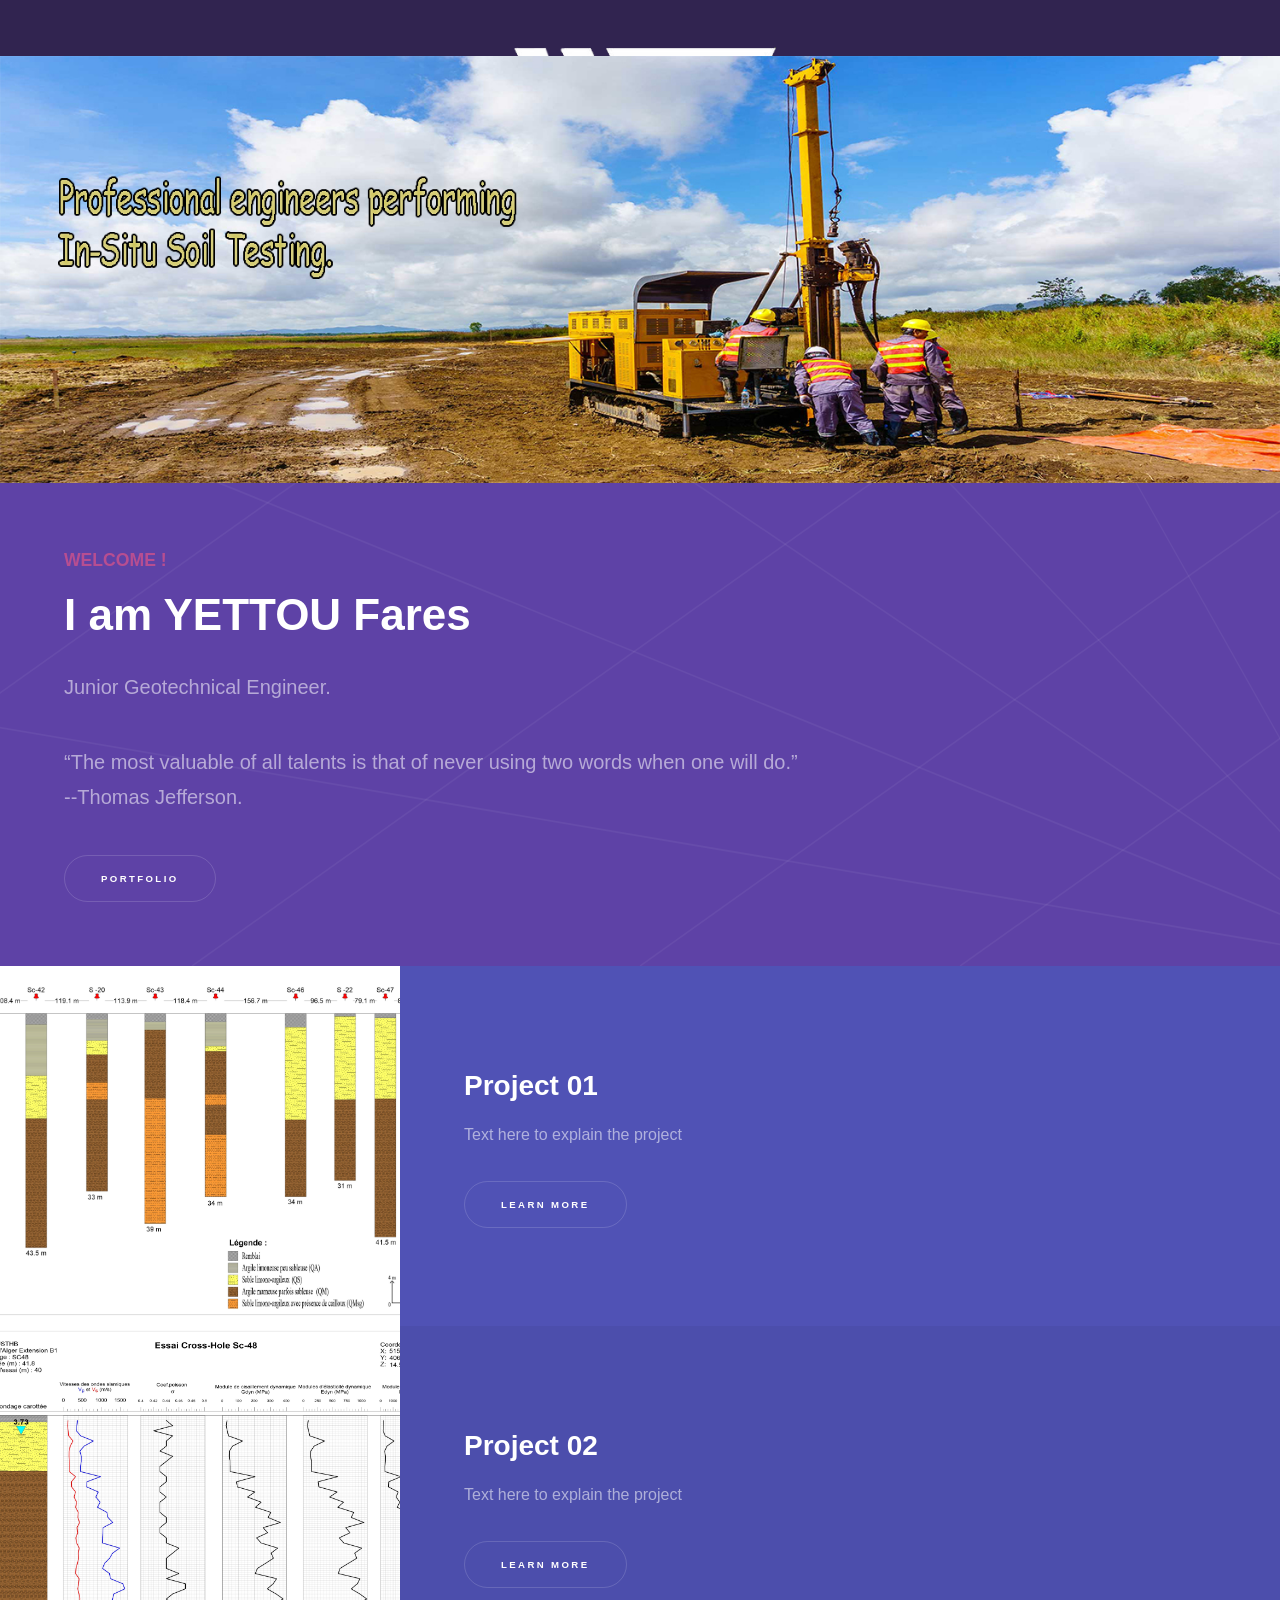
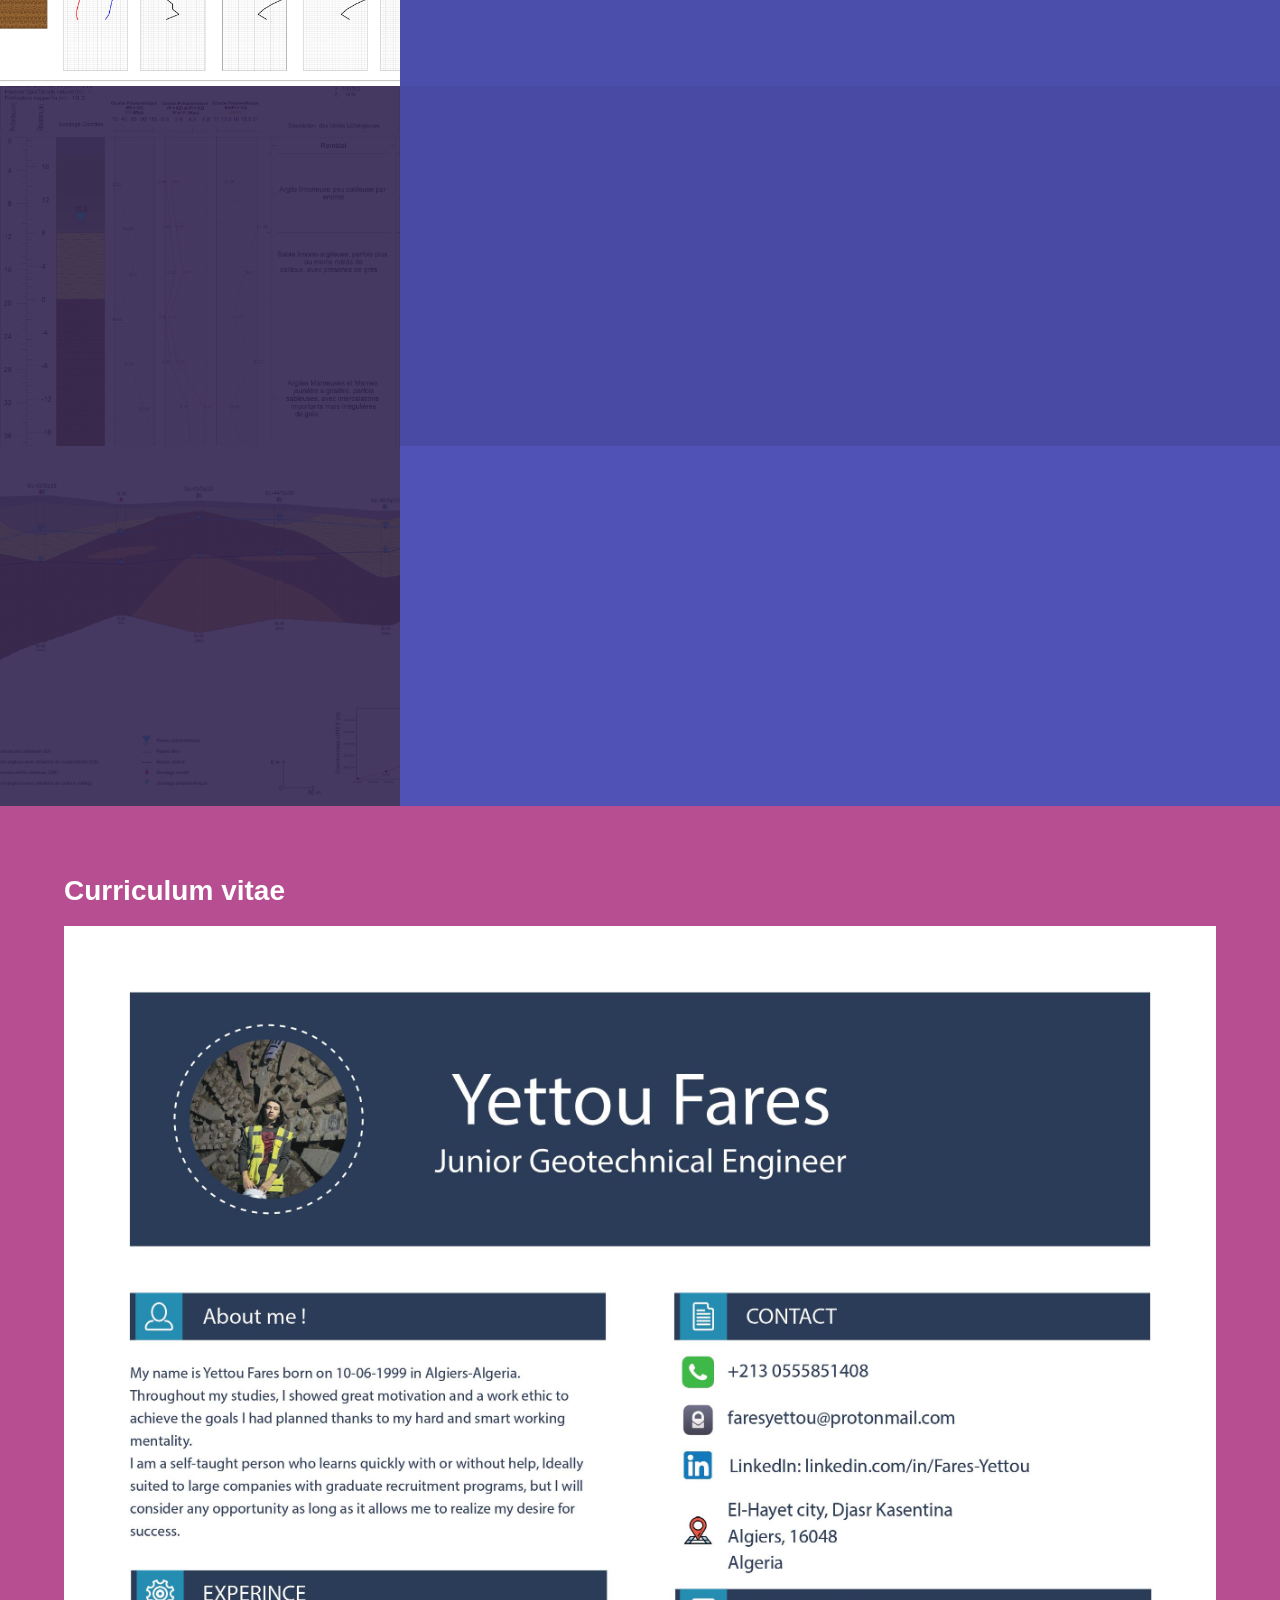
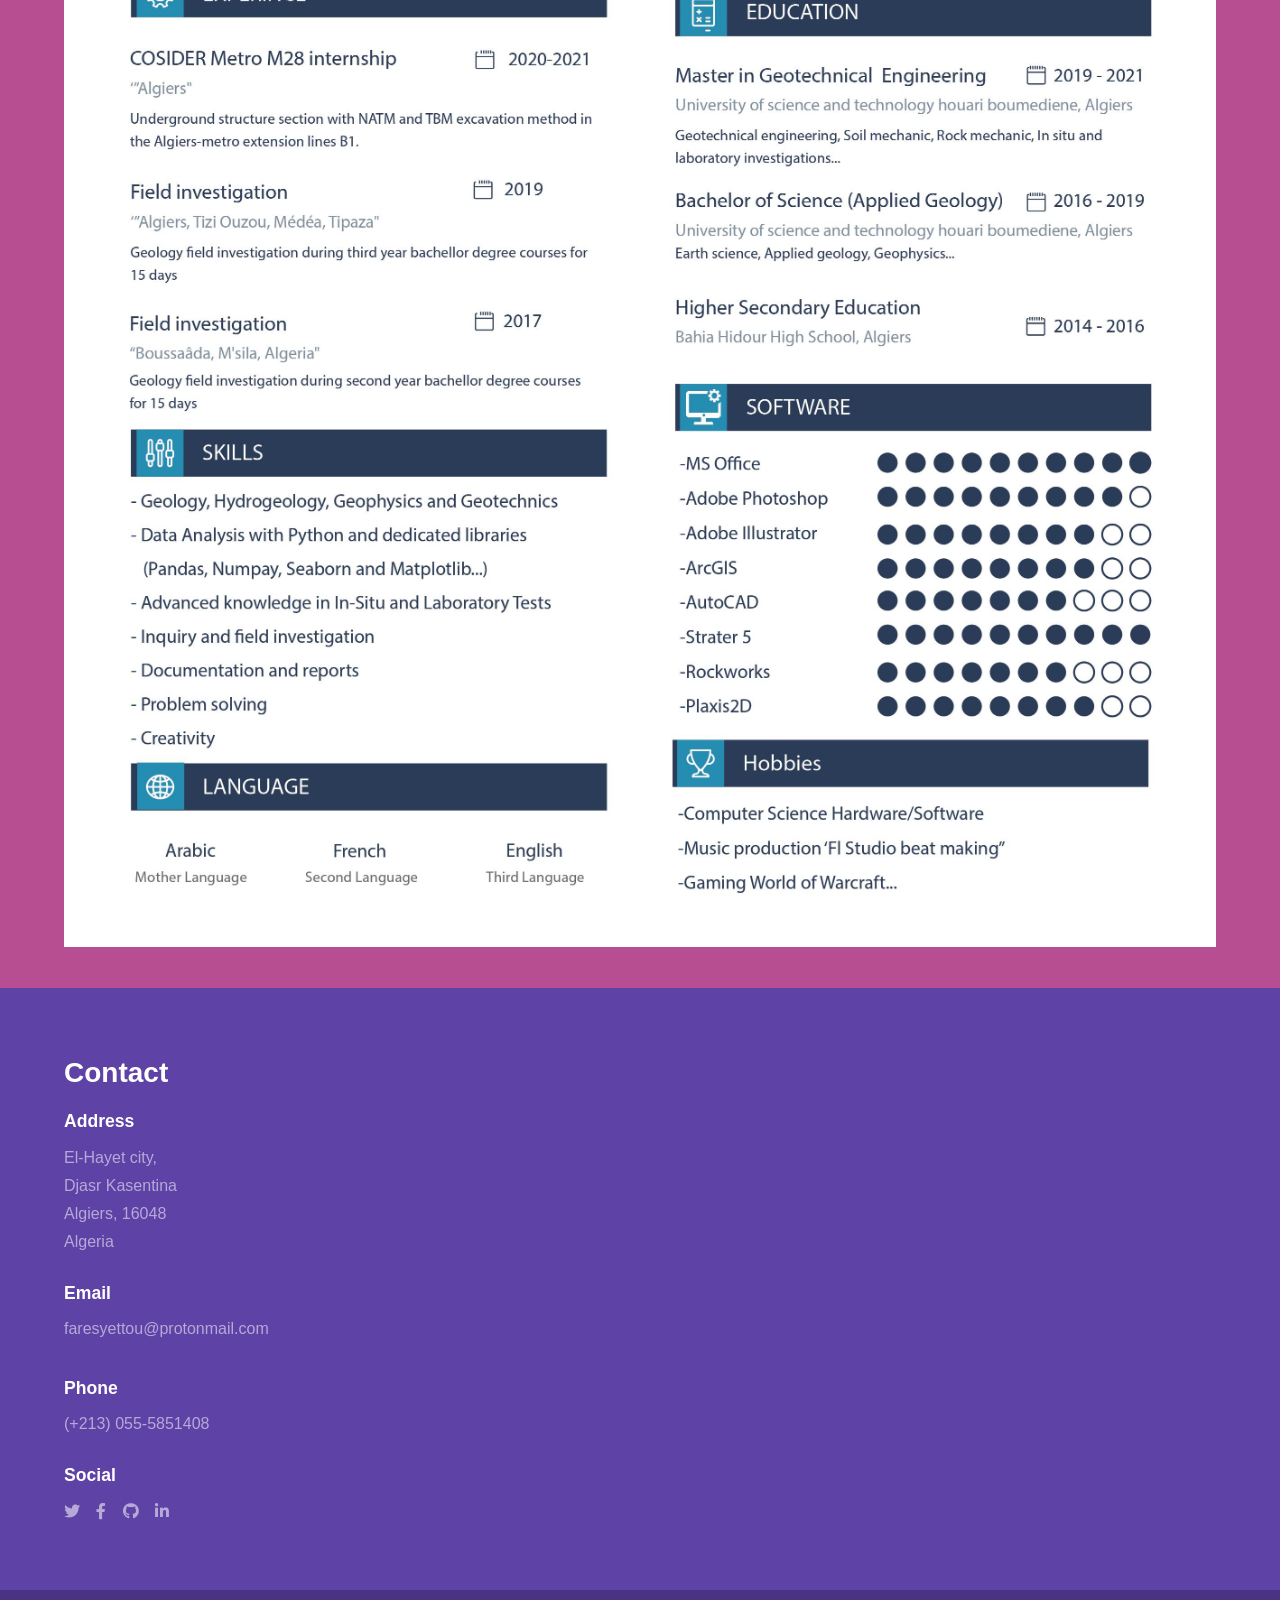
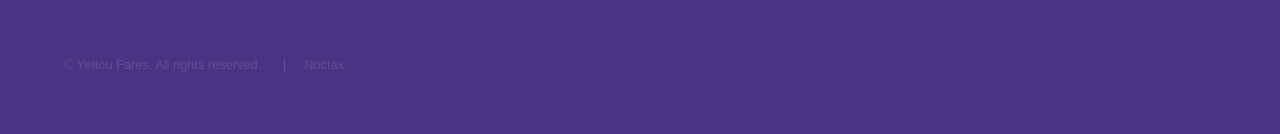
==== commit df2a0f07: "Add files via upload" ====
--- a/index.html
+++ b/index.html
@@ -135,8 +135,7 @@
 				<!-- Three -->
 				<section id="three" class="wrapper style1 fade-up">
 						<div class="inner">
-							<h2>Contact me</h2>
-							<p>Feel free to get in touch with me </p>
+							<h2>Contact</h2>
 								<section>
 									<ul class="contact">
 										<li>
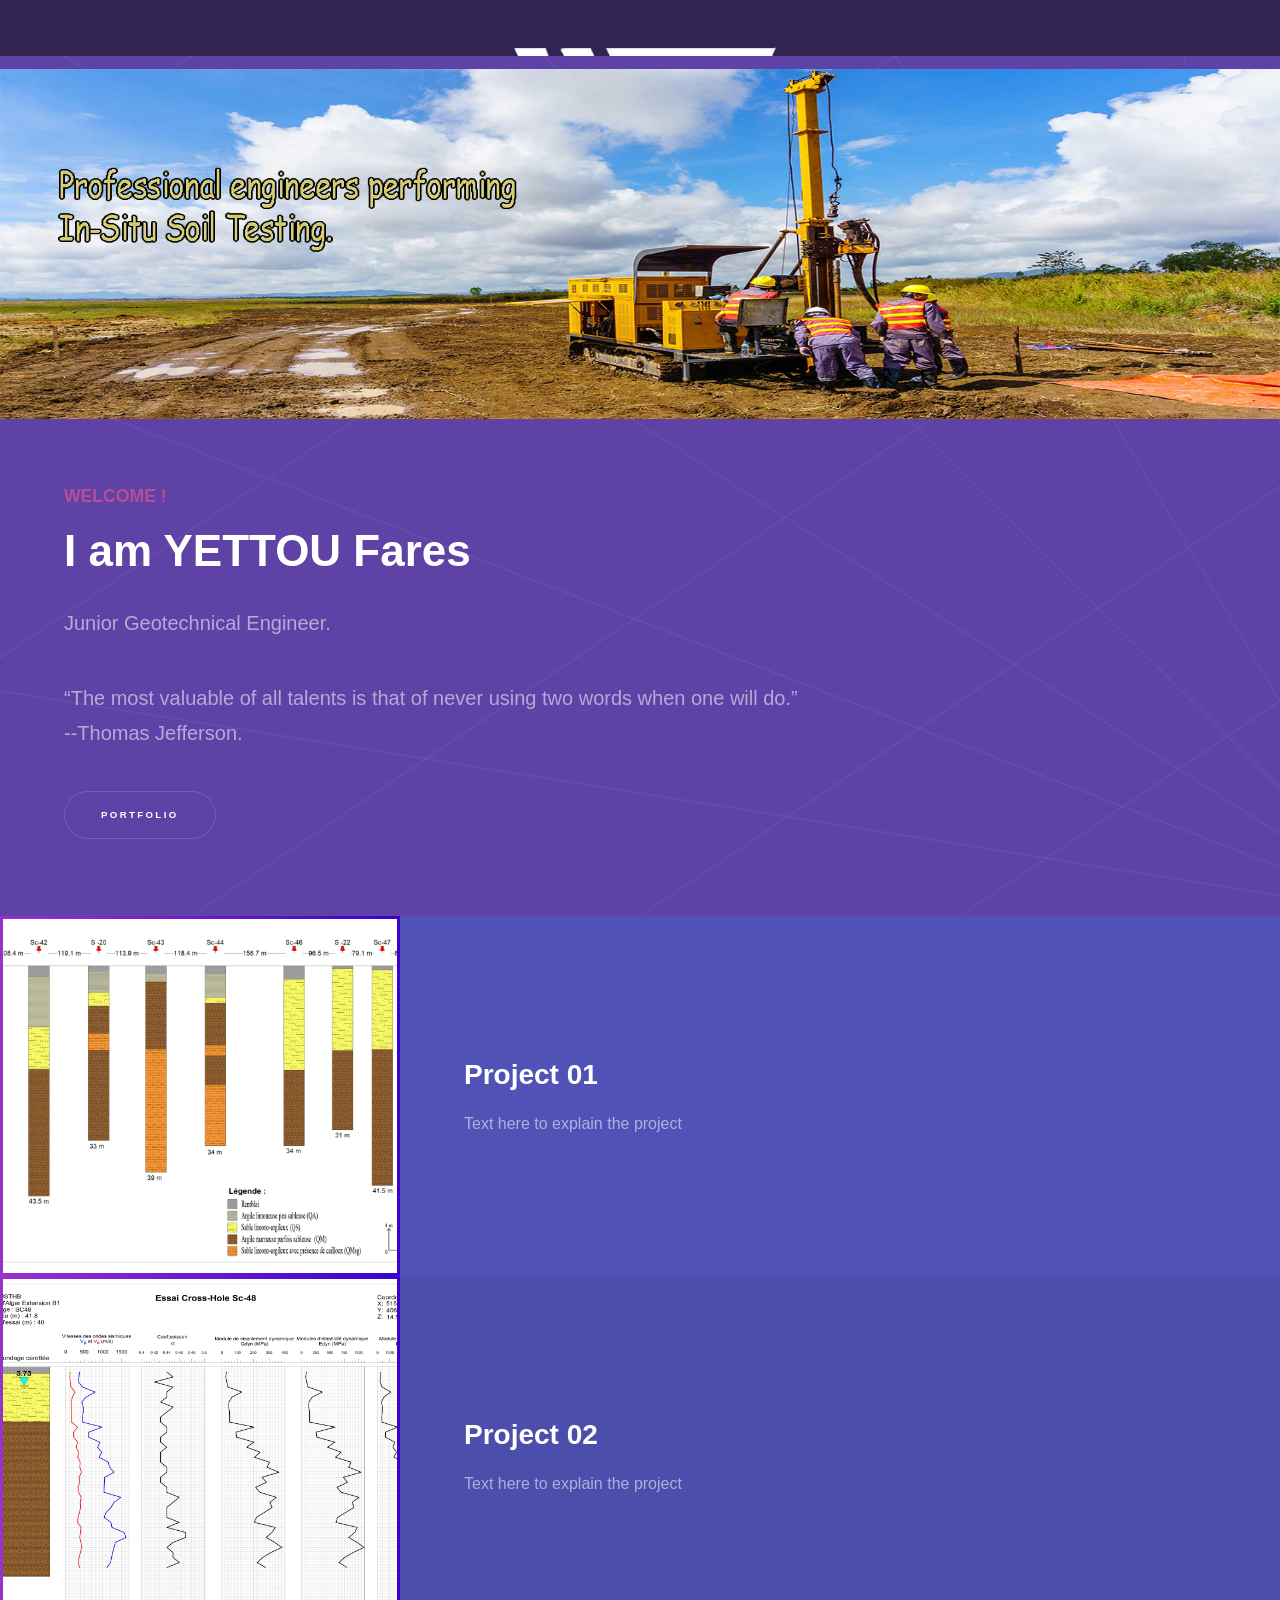
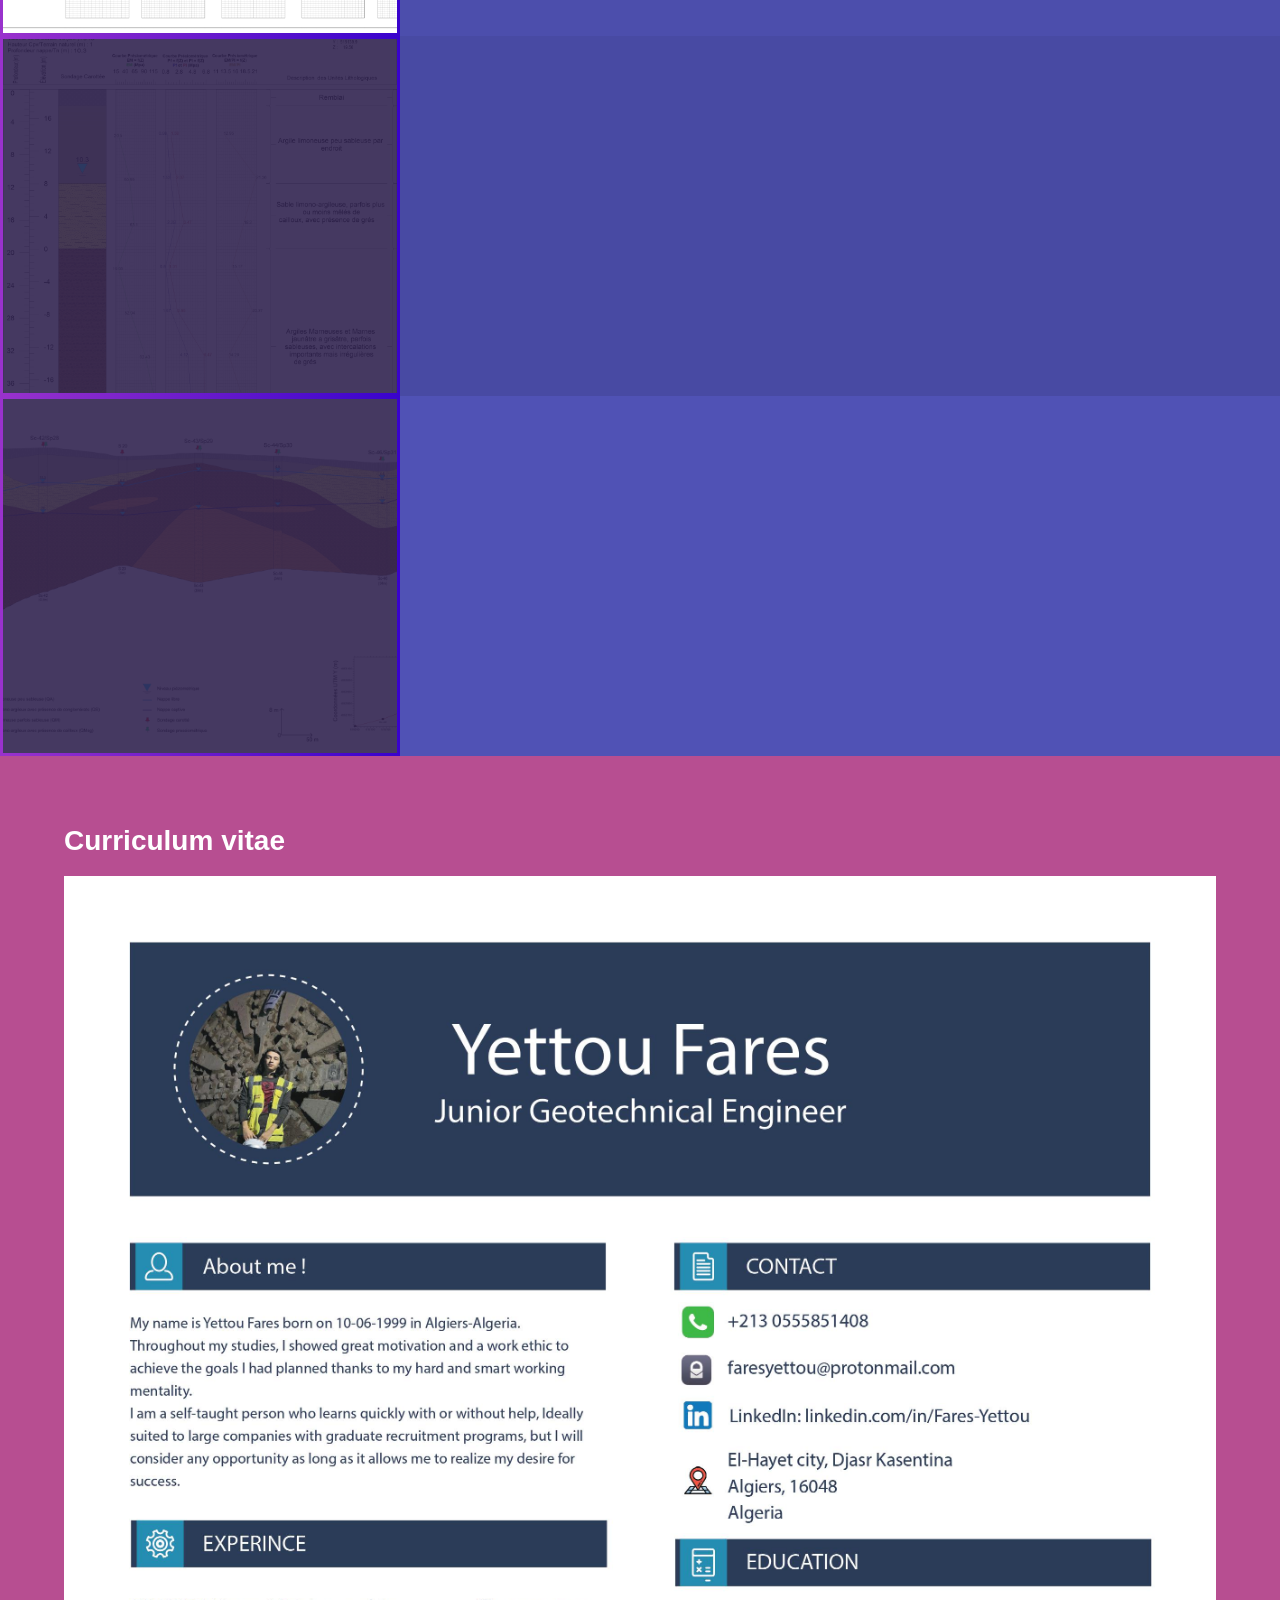
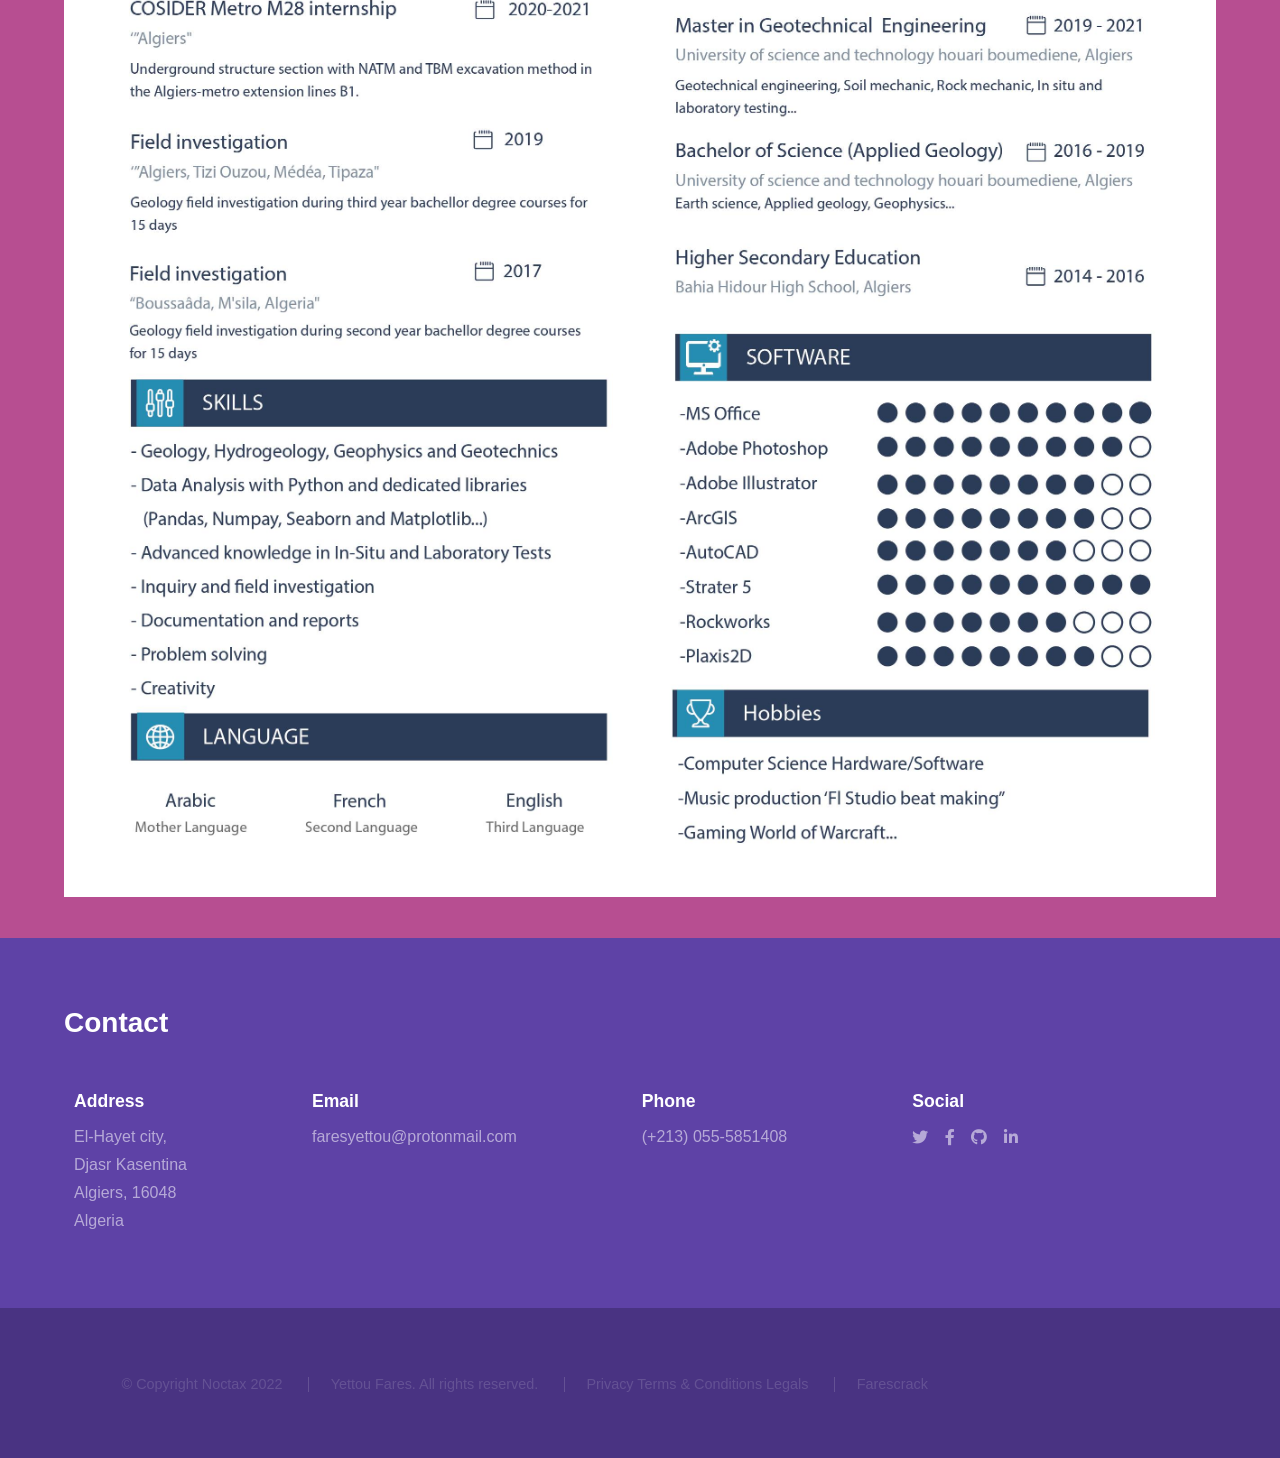
==== commit e0ca361a: "Add files via upload" ====
--- a/index.html
+++ b/index.html
@@ -35,12 +35,12 @@
 							<section id="slideshow">
 								<div class="container">
 									<div class="slider">
-										<img class="mySlides" src="images/Banner-geotechnic.jpg" width="100%"/>
-										<img class="mySlides" src="images/Banner_lab.jpg" width="100%"/>
-										<img class="mySlides" src="images/Banner-GIS.jpg"width="100%"/>
-										<img class="mySlides" src="images/Banner-GEO5.jpg"width="100%"/>
-										<img class="mySlides" src="images/Banner.jpg"width="100%"/>
-										<img class="mySlides" src="images/Banner-geotechnic.jpg"width="100%"/>
+										<img class="mySlides" src="images/Banner-geotechnic.jpg" width="100%" height="350"/>
+										<img class="mySlides" src="images/Banner_lab.jpg" width="100%" height="350"/>
+										<img class="mySlides" src="images/Banner-GIS.jpg"width="100%" height="350"/>
+										<img class="mySlides" src="images/Banner-GEO5.jpg"width="100%" height="350"/>
+										<img class="mySlides" src="images/Banner.jpg"width="100%" height="350"/>
+										<img class="mySlides" src="images/Banner-geotechnic.jpg"width="100%" height="350"/>
 									</div>
 									<script>
 										var slideIndex = 0;
@@ -74,50 +74,38 @@
 				<!-- Project -->
 					<section id="one" class="wrapper style2 spotlights">
 						<section>
-							<a href="#" class="image"><img src="images/Project01.jpg" alt="" data-position="center center" /></a>
+							<a href="Project01.html" class="image"><img src="images/Project01.jpg" data-position="center center" /></a>
 							<div class="content">
 								<div class="inner">
 									<h2>Project 01</h2>
 									<p>Text here to explain the project</p>
-									<ul class="actions">
-										<li><a href="Project01.html" class="button">Learn more</a></li>
-									</ul>
 								</div>
 							</div>
 						</section>
 						<section>
-							<a href="#" class="image"><img src="images/Project02.jpg" alt="" data-position="center center" /></a>
+							<a href="Project02.html" class="image"><img src="images/Project02.jpg"  data-position="center center" /></a>
 							<div class="content">
 								<div class="inner">
 									<h2>Project 02</h2>
 									<p>Text here to explain the project</p>
-									<ul class="actions">
-										<li><a href="Project02.html" class="button">Learn more</a></li>
-									</ul>
 								</div>
 							</div>
 						</section>
 						<section>
-							<a href="#" class="image"><img src="images/Project03.jpg" alt="" data-position="25% 25%" /></a>
+							<a href="Project03.html" class="image"><img src="images/Project03.jpg" data-position="25% 25%" /></a>
 							<div class="content">
 								<div class="inner">
 									<h2>Project 03</h2>
 									<p>Text here to explain the project</p>
-									<ul class="actions">
-										<li><a href="Project03.html" class="button">Learn more</a></li>
-									</ul>
 								</div>
 							</div>
 						</section>
 						<section>
-							<a href="#" class="image"><img src="images/Project04.jpg" alt="" data-position="25% 25%" /></a>
+							<a href="Project04.html" class="image"><img src="images/Project04.jpg"  data-position="25% 25%" /></a>
 							<div class="content">
 								<div class="inner">
 									<h2>Project 04</h2>
 									<p>Text here to explain the project</p>
-									<ul class="actions">
-										<li><a href="Project04.html" class="button">Learn more</a></li>
-									</ul>
 								</div>
 							</div>
 						</section>
@@ -173,7 +161,11 @@
 		<footer id="footer" class="wrapper style1-alt">
 				<div class="inner">
 					<ul class="menu">
-						<li>&copy; Yettou Fares. All rights reserved.</li> <li>Noctax</li>
+						<li>&copy; Copyright Noctax 2022</li>
+						<li>Yettou Fares. All rights reserved.</li> 
+						<li>Privacy Terms & Conditions Legals</li>
+						<li>Farescrack</li>
+
 					</ul>
 				</div>
 			</footer>
--- a/assets/css/main.css
+++ b/assets/css/main.css
@@ -2783,18 +2783,28 @@
 /* Contact */
 
 	ul.contact {
-		list-style: none;
+		list-style-type:none;
+		display:inline-block;
 		padding: 0;
 	}
-
-		ul.contact > li {
+	li.contact {
+		display:inline-block;
+		float:left;
+	}
+
+	ul.contact > li {
+	  	display:inline-block;
 			padding: 0;
-			margin: 1.5em 0 0 0;
-		}
-
-			ul.contact > li:first-child {
+			float:left;
+			padding-left:125px;
+			padding-top: 30px;
+	}
+	ul.contact > li:first-child {
+		    display:inline-block;
 				margin-top: 0;
-			}
+				padding-left:10px;
+				padding-top: 30px;
+	}
 
 /* Icons */
 
@@ -2825,7 +2835,7 @@
 
 	ul.menu {
 		list-style: none;
-		padding: 0;
+		padding:50;
 	}
 
 		ul.menu > li {
@@ -2838,8 +2848,9 @@
 
 			ul.menu > li:first-child {
 				border-left: 0;
-				margin: 0;
-				padding-left: 0;
+				margin: 10;
+				padding-left: 10;
+				padding-top: 0;
 			}
 
 		@media screen and (max-width: 480px) {
@@ -3000,15 +3011,18 @@
 		.spotlights > section > .image {
 			background-position: center center;
 			background-size: cover;
-			border-radius: 0;
-			display: block;
+			border-radius: 5;
+			display: flex;
+			border: solid;
+			border-width: 3px;
+			border-image: linear-gradient(to left, rgb(57, 3, 204), darkorchid) 1;
 			position: relative;
 			width: 25em;
 		}
 
 			.spotlights > section > .image img {
 				border-radius: 0;
-				display: block;
+				display: flex;
 			}
 
 			.spotlights > section > .image:before {
@@ -3018,7 +3032,7 @@
 				transition: opacity 1s ease;
 				background: rgba(49, 36, 80, 0.9);
 				content: '';
-				display: block;
+				display: flex;
 				height: 100%;
 				left: 0;
 				opacity: 0;
@@ -3489,8 +3503,8 @@
 		margin-left: 18em;
 	}
 
-		@media screen and (max-width: 1280px) {
-
+		@media screen and (max-width: 1280px) 
+		{
 			#sidebar + #wrapper + #footer {
 				margin-left: 0;
 			}
@@ -3506,7 +3520,7 @@
 		}
 
 	#footer > .inner .menu {
-		font-size: 0.8em;
+		font-size: 0.9em;
 		color: rgba(255, 255, 255, 0.15);
 	}
 
